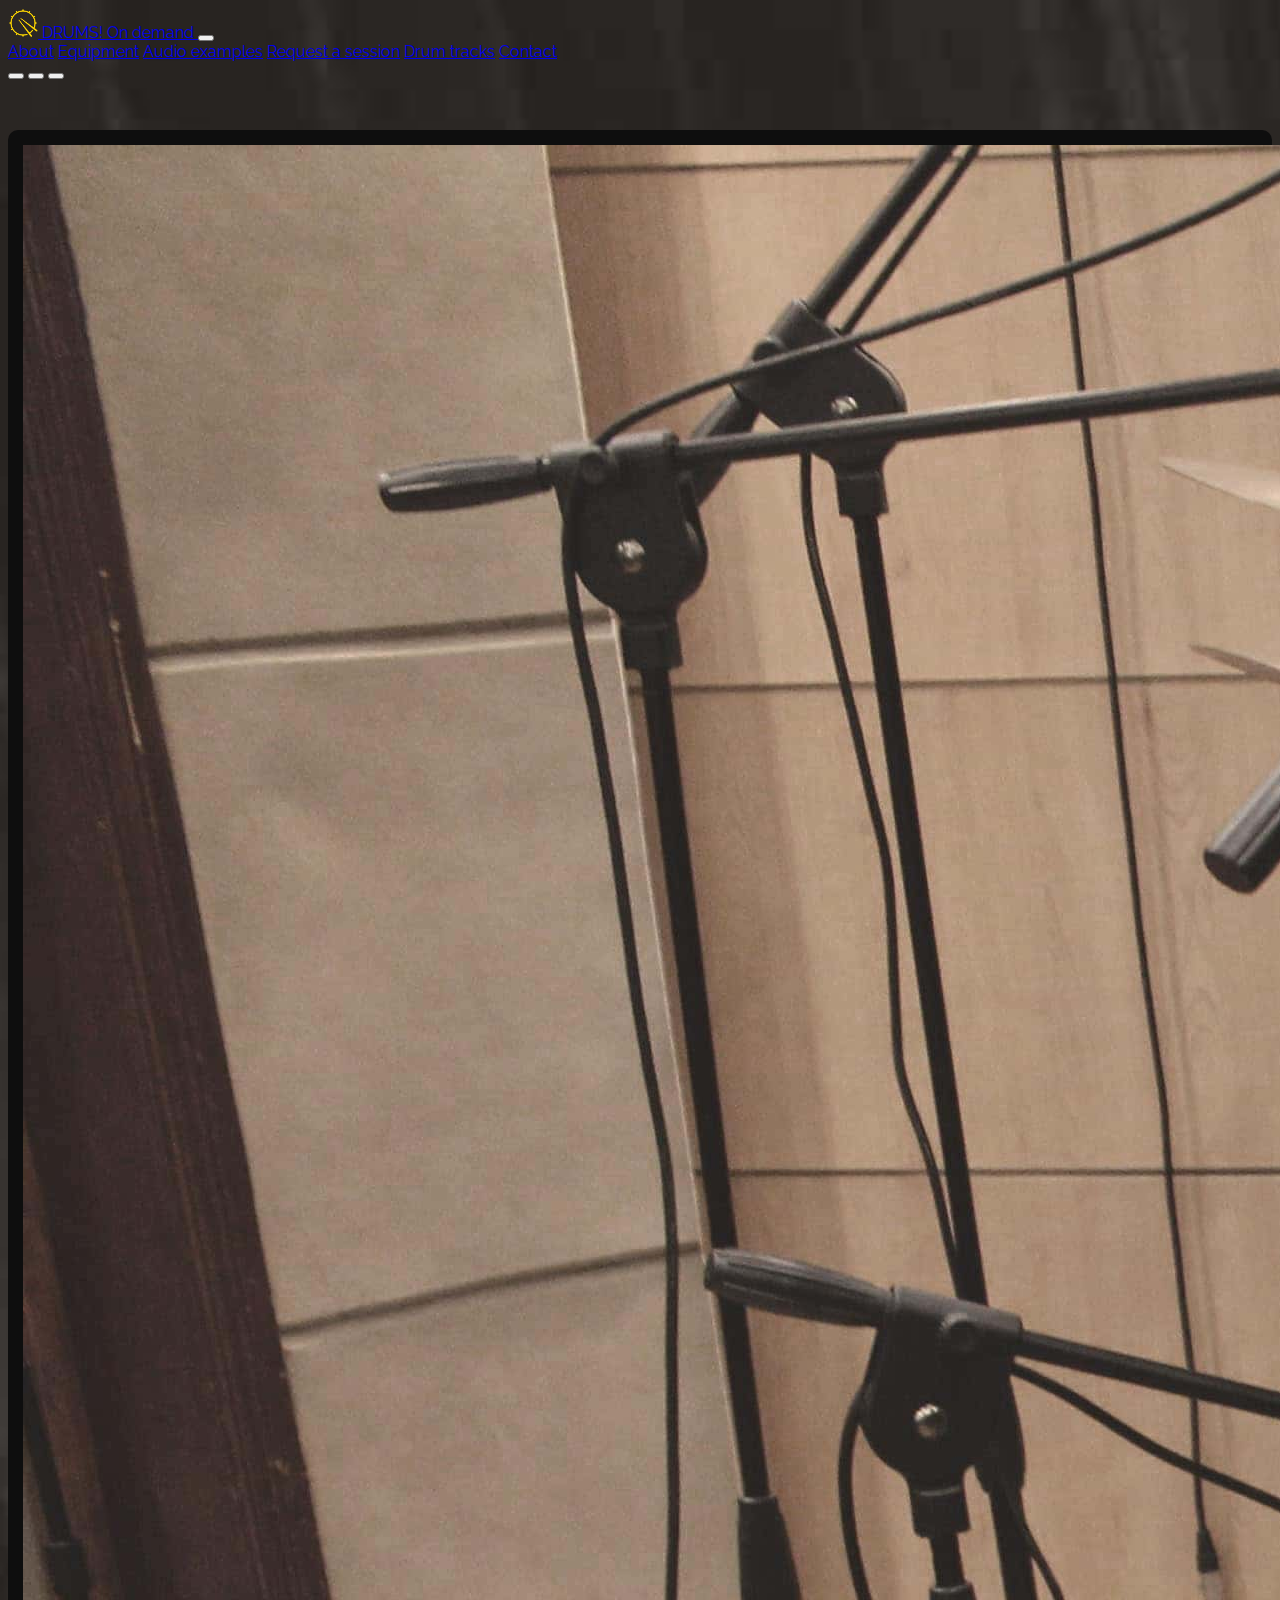
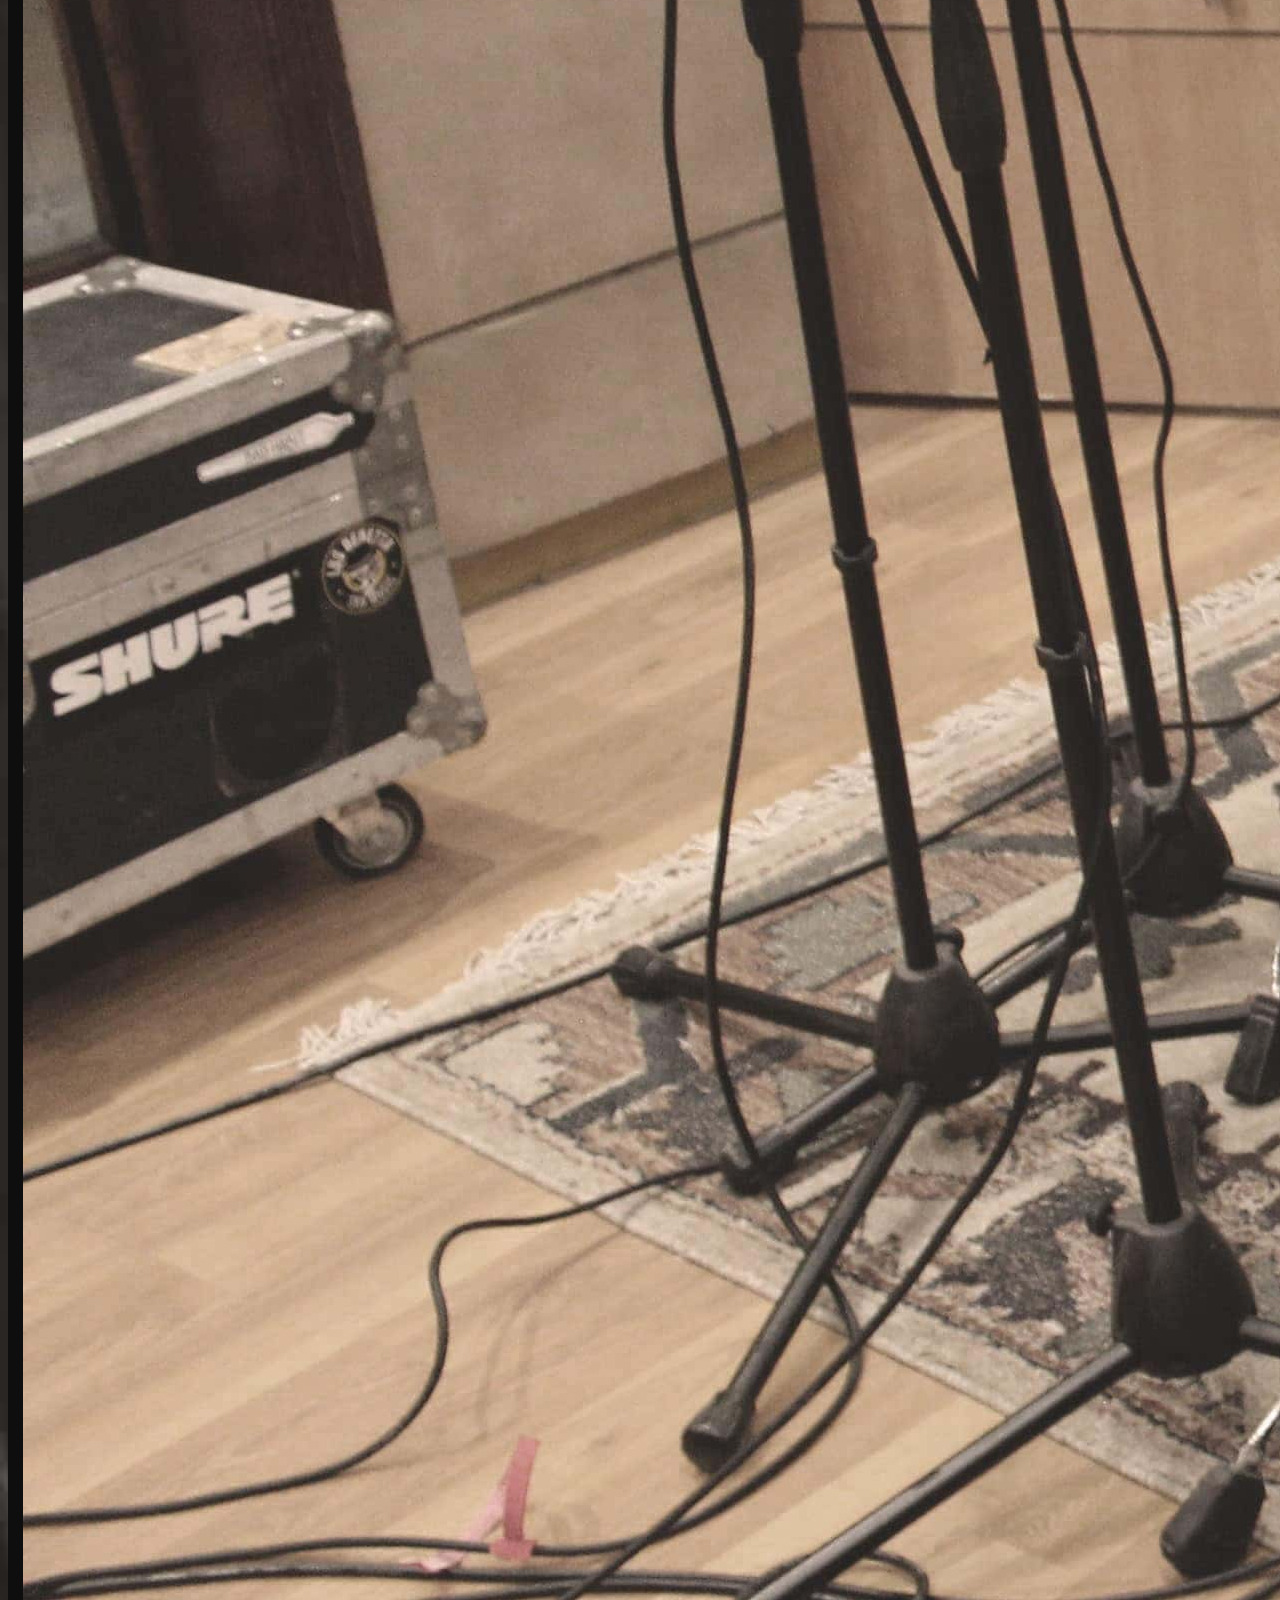
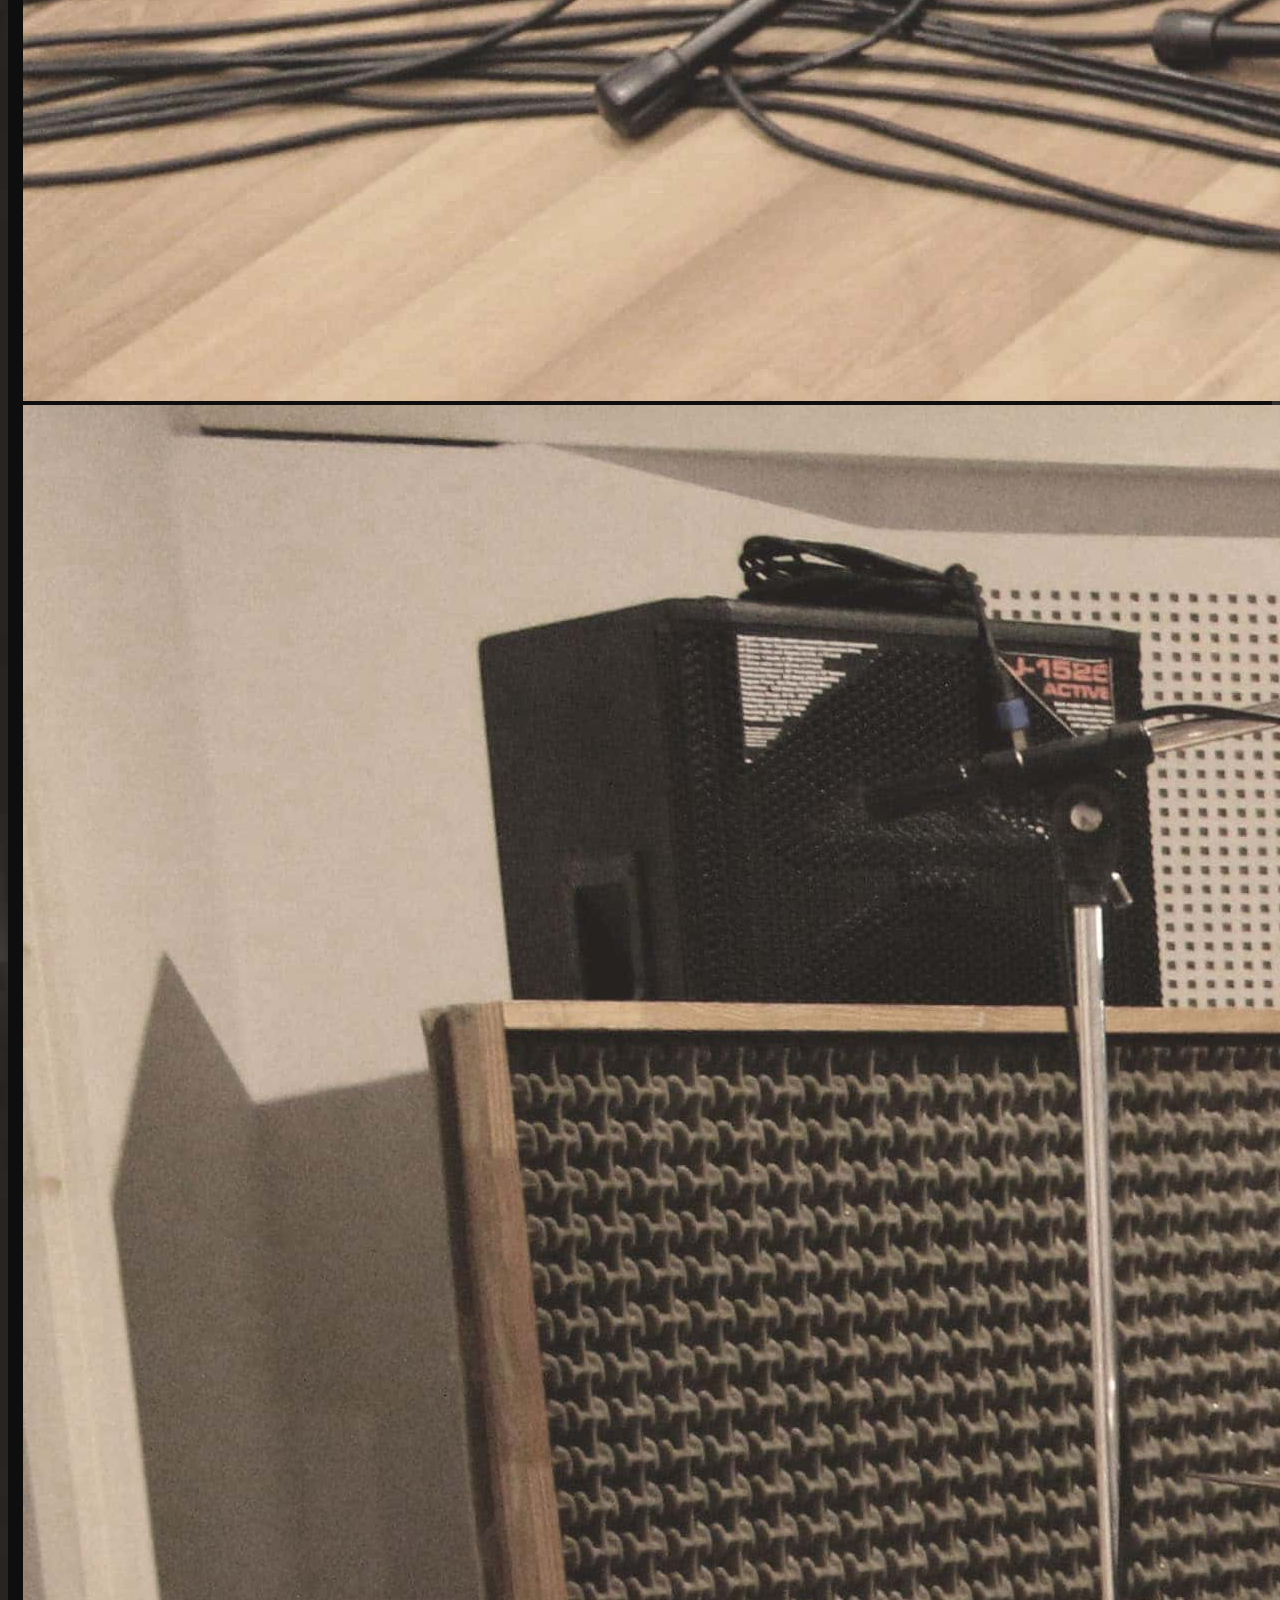
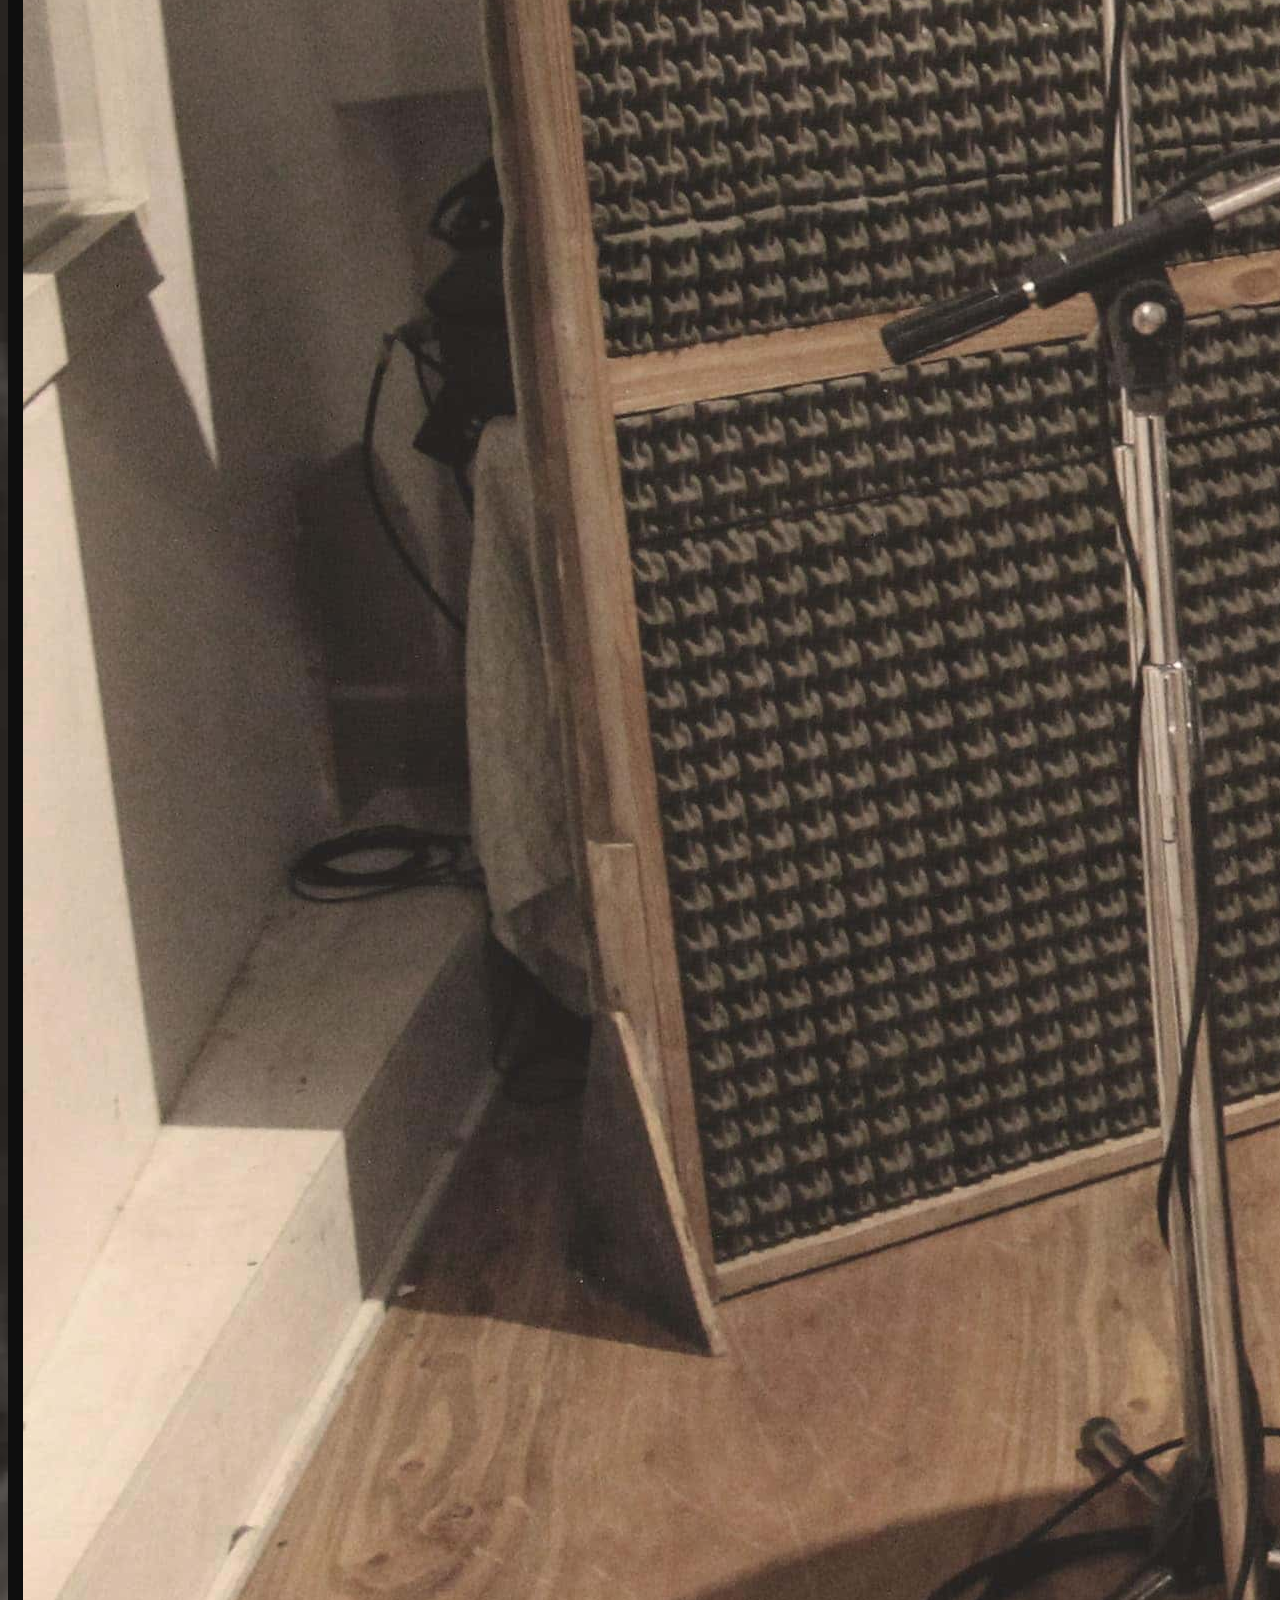
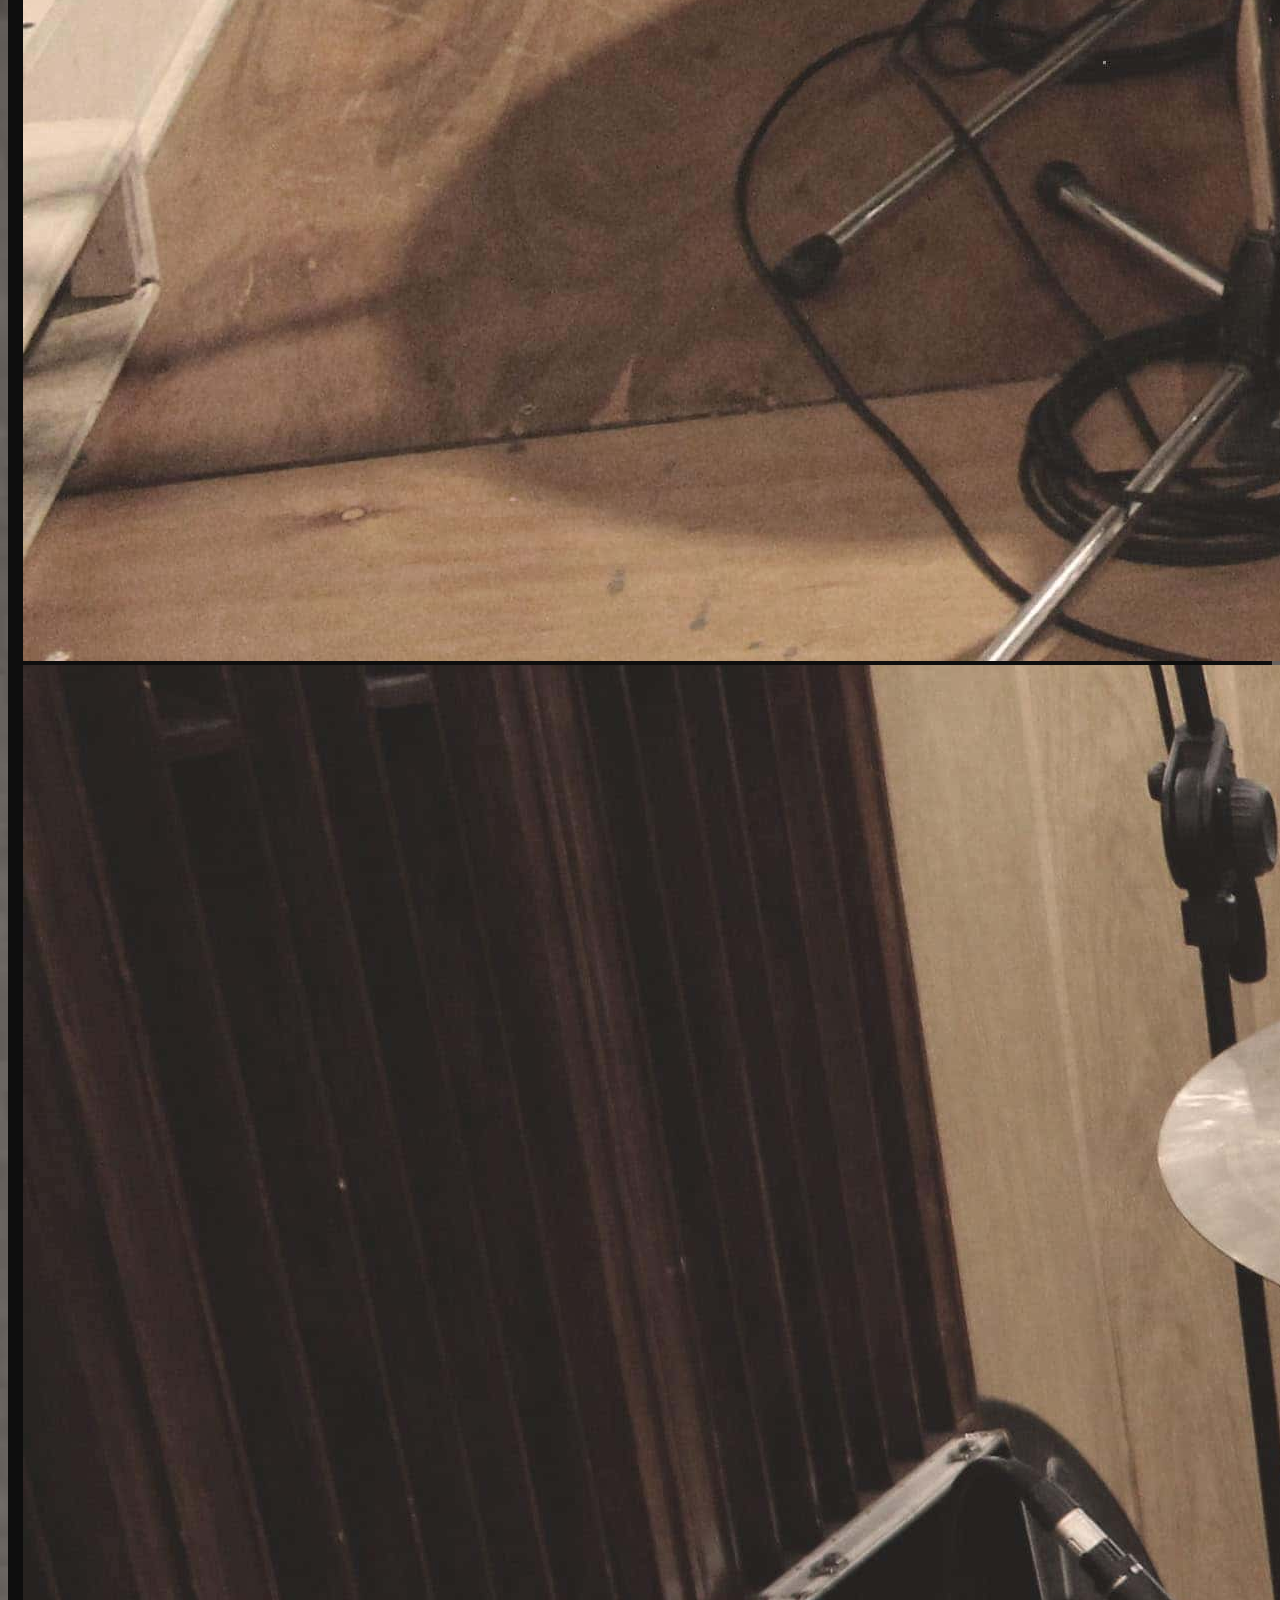
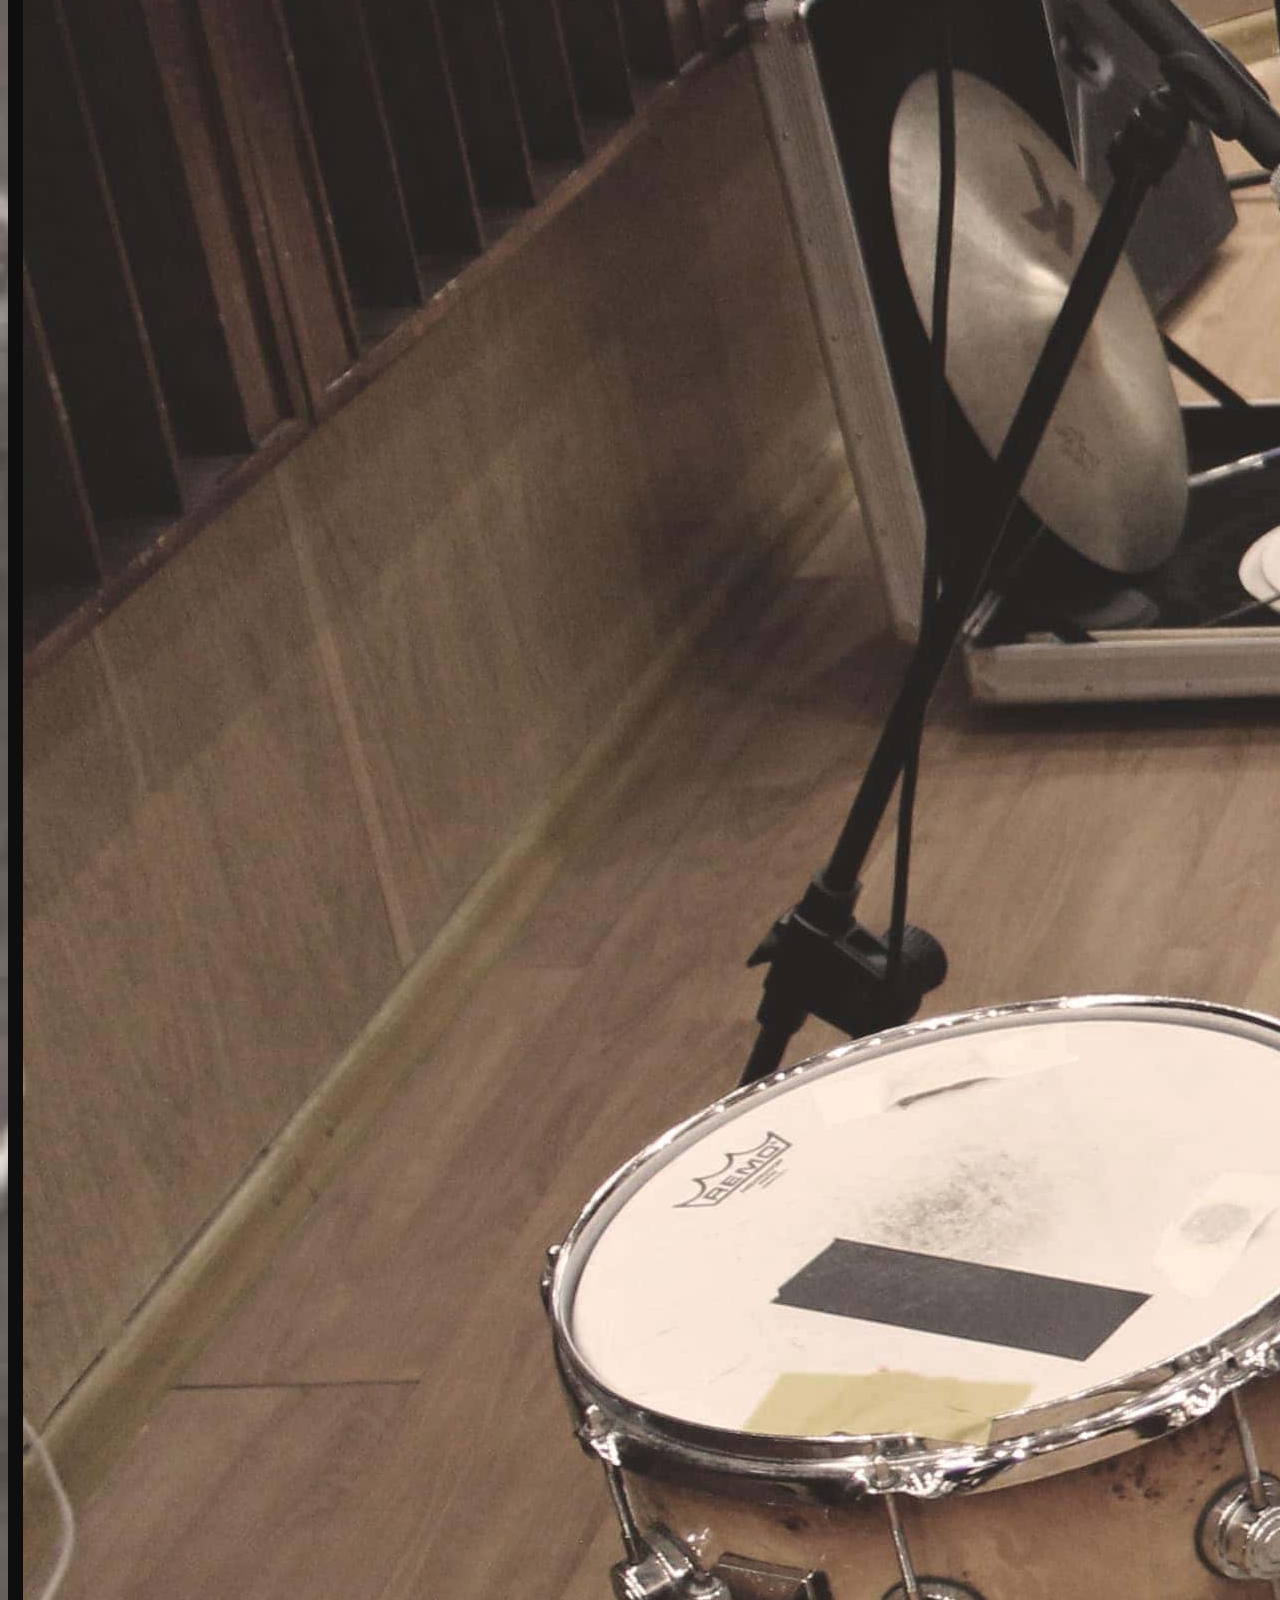
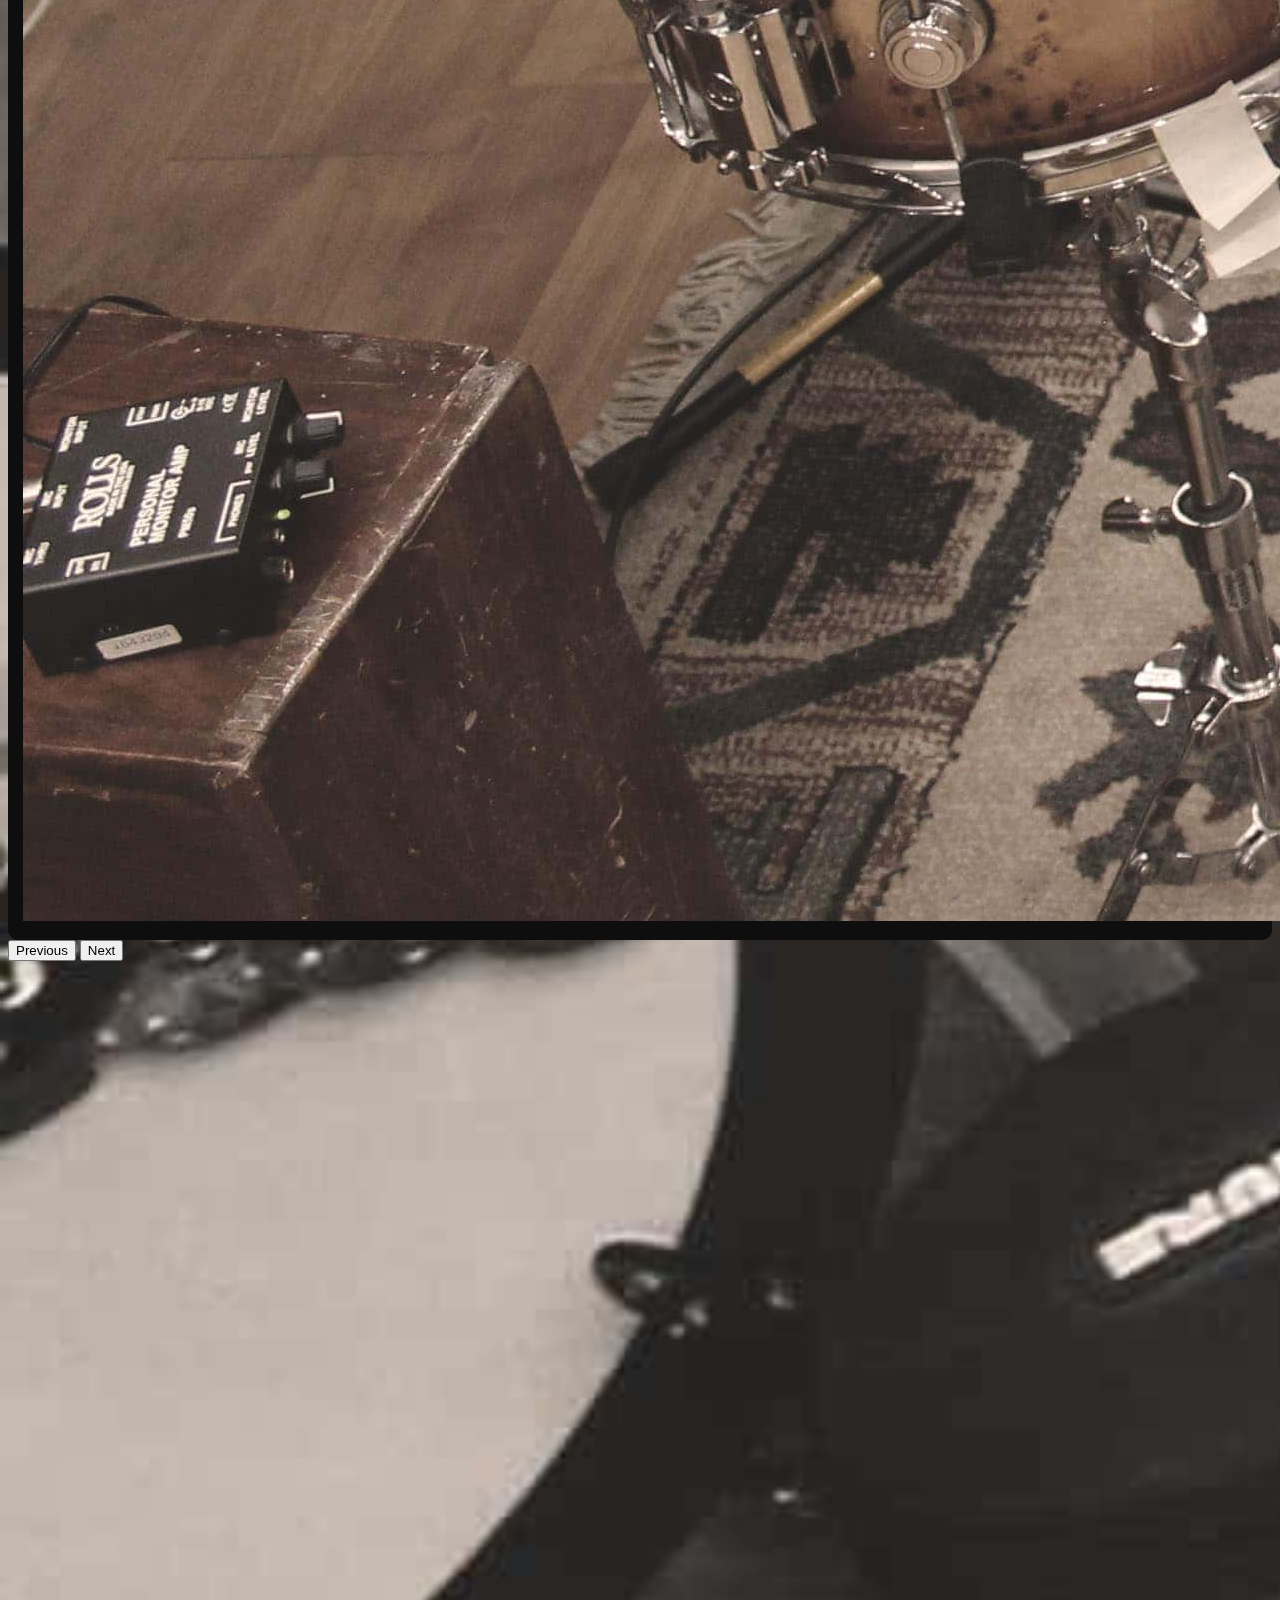
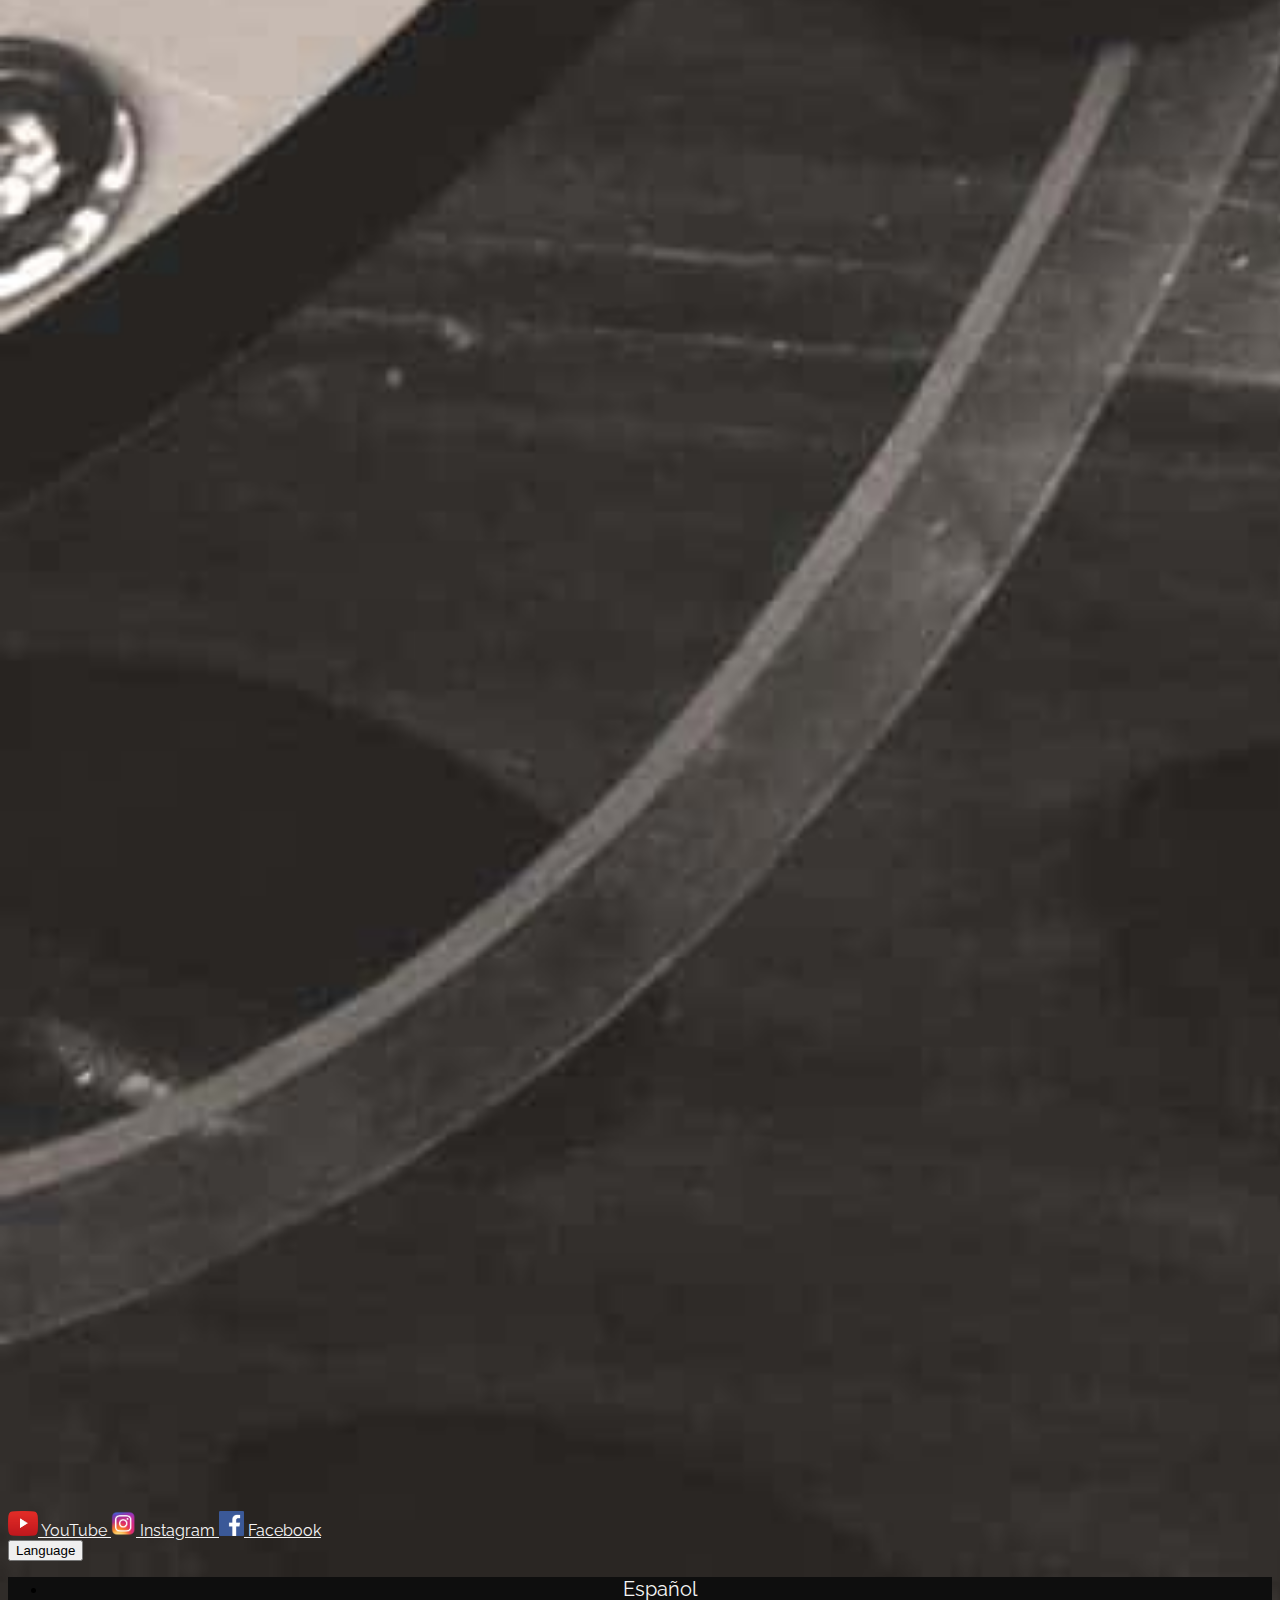
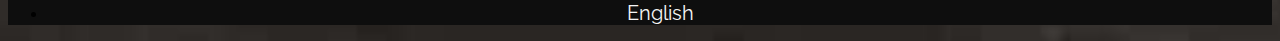
==== index.html @ ffc1c141 "commit responsive" ====
<!DOCTYPE html>
<html lang="en">
<head>
    <meta charset="UTF-8">
    <meta http-equiv="X-UA-Compatible" content="IE=edge">
    <meta name="viewport" content="width=<device-width>, initial-scale=1.0">
    <!--Link Bootstrap-->
    <link href="https://cdn.jsdelivr.net/npm/bootstrap@5.0.1/dist/css/bootstrap.min.css" rel="stylesheet" integrity="sha384-+0n0xVW2eSR5OomGNYDnhzAbDsOXxcvSN1TPprVMTNDbiYZCxYbOOl7+AMvyTG2x" crossorigin="anonymous">
    <!--Link AOS-->
    <link href="https://unpkg.com/aos@2.3.1/dist/aos.css" rel="stylesheet">
    <!--Link a archivo CSS-->
    <link rel="stylesheet" href="css/style.css">
    <!--Fuente Google-->
    <link rel="preconnect" href="https://fonts.gstatic.com">
    <link href="https://fonts.googleapis.com/css2?family=Raleway:wght@300&display=swap" rel="stylesheet">
    <!--Titulo del sitio-->
    <title>DRUMS! on demand | Hire a remote drum session - Buy isolated drum tracks</title>
    <meta name="description" content="Online drum service. Hire a remote drum session or buy pre-recorded
    isolated drum tracks by genre or audio characteristics.">
    <meta name="keywords" content="drum tracks, drum session, remote drum session, remote drummer, online drum session,
    drum tracks, isolated drum tracks, music, online music, buy drum tracks, hire a drummer, hire remote drummer">
</head>

<body>

<!--Menú principal-->

<nav class="navbar navbar-expand-lg navbar-dark bg-dark">
    <div class="container-fluid">
        <a class="navbar-brand" href="index.html">
          <img src="images/snLogo.png" alt="logo principal" width="30" height="30" class="d-inline-block align-text-top">
          DRUMS! On demand
        </a>
      <button class="navbar-toggler" type="button" data-bs-toggle="collapse" data-bs-target="#navbarNavAltMarkup" aria-controls="navbarNavAltMarkup" aria-expanded="false" aria-label="Toggle navigation">
        <span class="navbar-toggler-icon"></span>
      </button>
      <div class="collapse navbar-collapse" id="navbarNavAltMarkup">
        <div class="navbar-nav">
          <a class="nav-link" href="pages/about.html">About</a>
          <a class="nav-link" href="pages/equipment.html">Equipment</a>
          <a class="nav-link" href="pages/audio-examples.html">Audio examples</a>
          <a class="nav-link" href="pages/request-session.html">Request a session</a>
          <a class="nav-link" href="pages/drum-tracks.html">Drum tracks</a>
          <a class="nav-link" href="pages/contact.html">Contact</a>
        </div>
      </div>
    </div>
  </nav>

<!--Cuerpo - Sección principal-->

<section class="container">
<div class="row">
    <div class="col-lg-4 col-md-12 col-sm-12" data-aos="fade-right">
        <div id="carouselExampleIndicators" class="carousel slide" data-bs-ride="carousel">
            <div class="carousel-indicators">
                <button type="button" data-bs-target="#carouselExampleIndicators" data-bs-slide-to="0" class="active" aria-current="true" aria-label="Slide 1"></button>
                <button type="button" data-bs-target="#carouselExampleIndicators" data-bs-slide-to="1" aria-label="Slide 2"></button>
                <button type="button" data-bs-target="#carouselExampleIndicators" data-bs-slide-to="2" aria-label="Slide 3"></button>
            </div>
        <div class="carousel-inner col-container">
            <div class="carousel-item active">
            <img src="images/img2.JPG" class="d-block w-100" alt="ejemplo de drumset 1">
        </div>
        <div class="carousel-item">
            <img src="images/carusel2.JPG" class="d-block w-100" alt="ejemplo de drumset 2">
        </div>
        <div class="carousel-item">
            <img src="images/carusel3.JPG" class="d-block w-100" alt="ejemplo de drumset 2">
        </div>
        </div>
        <button class="carousel-control-prev" type="button" data-bs-target="#carouselExampleIndicators" data-bs-slide="prev">
            <span class="carousel-control-prev-icon" aria-hidden="true"></span>
            <span class="visually-hidden">Previous</span>
        </button>
        <button class="carousel-control-next" type="button" data-bs-target="#carouselExampleIndicators" data-bs-slide="next">
            <span class="carousel-control-next-icon" aria-hidden="true"></span>
            <span class="visually-hidden">Next</span>
        </button>
        </div>
    </div>
    
    <div class="col-lg-8 col-md-12 col-sm-12" data-aos="fade-left">
        <article class="paragraphPrinc col-container">
            <h1 class="tituloPrinc">Remote drum recording service - Pre recorded tracks store</h1>
                <p>
                In Drums! on demand you can buy and download pre recorded songs (drums only) or you
                can request a drum session for your song, single or album.
                With this method, you have to send a reference track plus a .doc archive with the full 
                song specs: tempo, style, and all the things you consider important to your proyect.
                If you have a programmed midi drums with an idea of what you want, you can send it too.
                <br>
                <a class="btn btn-outline-warning boton" href="pages/about.html" role="button">More</a>
                </p>
        </article>
    </div>  
</div>

</section>

<!--Secciones navegables con breve descripción-->
<section class="container">
    <div class="row">
        <div class="col-lg-3 col-md-6 col-sm-6" data-aos="zoom-in">
            <div class="card text-center tarjeta shadow">
                <img src="images/img-equip.jpg" class="card-img-top" alt="imagen de equipamento disponible">
                <div class="card-body">
                    <h5 class="card-title">Equipment</h5>
                    <p class="card-text">In this section, you can explore all the equipment 
                        available to your songs.</p>
                    <a href="pages/equipment.html" class="btn btn-outline-warning">More</a>
                </div>
            </div>
        </div>

        <div class="col-lg-3 col-md-6 col-sm-6" data-aos="zoom-in">
            <div class="card text-center tarjeta shadow">
                <img src="images/audio-ex.jpg" class="card-img-top" alt="imagen que grafica ejemplos de audio">
                <div class="card-body">
                    <h5 class="card-title">Audio Examples</h5>
                    <p class="card-text">Here, you can hear and see all the songs and proyects that were 
                        build with drum tracks or sessions of Drums! on demand.</p>
                    <a href="pages/audio-examples.html" class="btn btn-outline-warning">More</a>
                </div>
            </div>
        </div>

        <div class="col col-lg-3 col-md-6 col-sm-6" data-aos="zoom-in">
            <div class="card text-center tarjeta shadow">
                <img src="images/session-req.jpg" class="card-img-top" alt="imagen que grafica pedido de sesión">
                <div class="card-body">
                    <h5 class="card-title">Request a session</h5>
                    <p class="card-text">Get in touch for buy and planning a drum session.
                        3 feedbacks included in the price.
                        Recieve full raw 8 channel drums.</p>
                    <a href="pages/request-session.html" class="btn btn-outline-warning">More</a>
                </div>
            </div>
        </div>

        <div class="col-lg-3 col-md-6 col-sm-6" data-aos="zoom-in">
            <div class="card text-center tarjeta shadow">
                <img src="images/drum-tracks.jpg" class="card-img-top" alt="imagen que grafica drum tracks">
                <div class="card-body">
                    <h5 class="card-title">Drum tracks</h5>
                    <p class="card-text">Explore and buy pre recorded drum tracks that may 
                        adapt to your ideas or proyects. 
                        You can choose full raw 8 channel drums or 1 stereo drum track.</p>
                    <a href="pages/drum-tracks.html" class="btn btn-outline-warning">More</a>
                </div>
            </div>
        </div>
    </div>
</section>

<!--Footer-->

<nav class="navbar navbar bg-dark d-flex justify-content-evenly">
    <div class="container">
      <a class="navbar-brand text-footer" href="https://www.youtube.com/channel/UCBw6kVCQ93CIGuv03StIcaQ/videos">
        <img src="images/ytLogo.png" alt="logo youtube" width="30" height="25" class="d-inline-block align-text-top">
        YouTube
      </a>
      <a class="navbar-brand text-footer" href="https://www.instagram.com/rcarlachiani/">
        <img src="images/igLogo.png" alt="logo instagram" width="25" height="25" class="d-inline-block align-text-top">
        Instagram
      </a>
      <a class="navbar-brand text-footer" href="https://www.facebook.com/rcarlachiani/">
        <img src="images/fbLogo.png" alt="logo facebook" width="25" height="25" class="d-inline-block align-text-top">
        Facebook
      </a>
      <div class="btn-group dropup">
        <button type="button" class="btn btn-outline-warning dropdown-toggle" data-bs-toggle="dropdown" aria-expanded="false">
          Language
        </button>
        <ul class="dropdown-menu">
          <li class="link-hover"><a href="" class="link-footer text-light">Español</a></li>
          <li class="link-hover"><a href="" class="link-footer text-light">English</a></li>
        </ul>
      </div>
    </div>
</nav>

<!--Script Bootstrap-->
<script src="https://cdn.jsdelivr.net/npm/bootstrap@5.0.1/dist/js/bootstrap.bundle.min.js" integrity="sha384-gtEjrD/SeCtmISkJkNUaaKMoLD0//ElJ19smozuHV6z3Iehds+3Ulb9Bn9Plx0x4" crossorigin="anonymous"></script>
<!--Script AOS-->
<script src="https://unpkg.com/aos@2.3.1/dist/aos.js"></script>
<script>
    AOS.init();
  </script>
  
</body>
</html>
---- css/style.css ----
@charset "UTF-8";
/* Estilos generales para todas las secciones */
body {
  background-image: url(../images/back-img-bn.JPG);
  background-size: cover;
  background-repeat: no-repeat;
  background-attachment: scroll;
  font-family: "Raleway", sans-serif;
}

h1 {
  color: gold;
  letter-spacing: 2px;
}

h2 {
  color: gold;
  letter-spacing: 2px;
}

p {
  color: whitesmoke;
  letter-spacing: 2px;
}

/* Colores */
/* Cuerpo - Sección principal */
.col-container {
  margin-top: 50px;
}

.carousel-inner {
  padding: 15px;
  background-color: #0e0e0e;
  border-radius: 10px;
}

.carousel-inner:hover {
  transform: translateX(-10px);
  transition: 1s;
}

.paragraphPrinc {
  background-color: #0e0e0e;
  border-radius: 8px;
  padding: 2%;
  font-size: 20px;
  text-align: right;
  overflow: hidden;
}

.paragraphPrinc:hover {
  transform: translateX(10px);
  transition: 1s;
}

.boton {
  margin-top: 25px;
}

.tituloPrinc {
  font-size: 20px;
  margin-bottom: 22px;
}

/* Secciones navegables con breve descripción */
.tarjeta {
  height: 400px;
  font-size: 12px;
  overflow: auto;
  margin-top: 50px;
  margin-bottom: 50px;
  align-items: center;
  background-color: #0e0e0e;
}

.tarjeta:hover {
  transform: scale(1.1, 1.1);
  transition: 0.5s;
}

.card-img-top {
  height: 150px;
  width: 250px;
  padding: 12px;
  margin-top: 6px;
  border-radius: 15px;
}

.card-title {
  color: gold;
}

/* About this site*/
.articleAbout {
  display: flex;
  justify-content: center;
}

.paragraphAbout {
  display: flex;
  font-size: 30px;
  text-align: center;
  width: 800px;
  background: black;
  background: linear-gradient(180deg, black 0%, rgba(0, 0, 0, 0.7035189076) 41%, rgba(0, 0, 0, 0.3057598039) 100%);
  border-radius: 8px;
  padding: 25px;
  margin-top: 90px;
  margin-bottom: 90px;
}

/* Equipment */
.equipmentContainer {
  display: grid;
  grid-template-columns: 300px 300px 300px;
  grid-template-rows: 250px 250px;
  justify-content: center;
  column-gap: 100px;
  row-gap: 100px;
  margin-top: 60px;
  margin-bottom: 120px;
}

.equipmentCard {
  background: black;
  background: linear-gradient(180deg, black 0%, rgba(0, 0, 0, 0.7035189076) 41%, rgba(0, 0, 0, 0.3057598039) 100%);
  padding: 10px;
  border-radius: 8px;
  overflow: auto;
}

.equipmentTittles {
  text-align: center;
  margin-top: 10px;
}

.equipmentItems {
  list-style: none;
  color: whitesmoke;
  font-size: 20px;
  margin-top: 10px;
}

@media only screen and (max-width: 1000px) {
  .equipmentContainer {
    grid-template-columns: 300px 300px;
    align-items: auto;
    justify-content: auto;
  }
}
@media only screen and (max-width: 700px) {
  .equipmentContainer {
    grid-template-columns: 300px;
    align-items: auto;
    justify-content: auto;
  }
}
/* Audio examples */
.secTituloContainer {
  display: flex;
  justify-content: center;
}

.secTituloFlex:hover {
  transform: rotateX(360deg);
  transition: 1.5s;
}

.secTituloFlex {
  display: flex;
  background: black;
  background: linear-gradient(180deg, black 0%, rgba(0, 0, 0, 0.7035189076) 41%, rgba(0, 0, 0, 0.3057598039) 100%);
  font-size: 40px;
  padding: 10px;
  border-radius: 8px;
  margin-top: 80px;
}

.gridContainer {
  display: grid;
  grid-template-columns: 300px 300px;
  grid-column-gap: 200px;
  justify-content: space-evenly;
  margin-top: 100px;
  margin-bottom: 100px;
}

.gridItem1 {
  background: black;
  background: linear-gradient(180deg, black 0%, rgba(0, 0, 0, 0.7035189076) 41%, rgba(0, 0, 0, 0.3057598039) 100%);
  width: 500px;
  height: 480px;
  padding: 20px;
  border-radius: 8px;
  text-align: center;
  font-size: 20px;
}

.gridItem2 {
  background: black;
  background: linear-gradient(180deg, black 0%, rgba(0, 0, 0, 0.7035189076) 41%, rgba(0, 0, 0, 0.3057598039) 100%);
  width: 350px;
  height: 500px;
  padding: 20px;
  border-radius: 8px;
  text-align: center;
  font-size: 20px;
}

.yt {
  padding: 5px;
  margin-top: 10px;
}

.sp {
  padding: 5px;
  margin-top: 10px;
}

@media only screen and (max-width: 700px) {
  .gridContainer {
    grid-template-columns: 300px;
    justify-content: auto;
  }

  .gridItem1 {
    width: auto;
    height: auto;
    margin-bottom: 80px;
  }

  .yt {
    width: 250px;
  }

  .gridItem2 {
    width: auto;
    height: auto;
  }

  .sp {
    width: 250px;
  }
}
/* Request a session */
.articleRequest {
  display: flex;
  justify-content: center;
}

.itemRequest {
  background: black;
  background: linear-gradient(180deg, black 0%, rgba(0, 0, 0, 0.7035189076) 41%, rgba(0, 0, 0, 0.3057598039) 100%);
  border-radius: 8px;
  width: 600px;
  font-size: 25px;
  margin-top: 100px;
  margin-bottom: 130px;
  padding: 20px;
}

.paragraphRequest {
  margin-bottom: 50px;
}

.listRequest {
  color: whitesmoke;
  margin-left: 15px;
  margin-right: 15px;
}

/* Drum tracks */
.drumContainer {
  display: grid;
  grid-template-columns: 1000px;
  grid-template-rows: 400px 400px;
  justify-content: center;
}

.tableSectionContainer {
  background: black;
  background: linear-gradient(180deg, black 0%, rgba(0, 0, 0, 0.7035189076) 41%, rgba(0, 0, 0, 0.3057598039) 100%);
  justify-self: center;
  align-self: center;
  border-radius: 8px;
  padding: 15px;
}

/*
.tableDrum {
    color: $textos;
    border-collapse: collapse;
    border: solid 1px $textos;
}
*/
.table {
  color: whitesmoke;
}

.howToContainer {
  background: black;
  background: linear-gradient(180deg, black 0%, rgba(0, 0, 0, 0.7035189076) 41%, rgba(0, 0, 0, 0.3057598039) 100%);
  justify-self: center;
  align-self: center;
  font-size: 16px;
  color: whitesmoke;
  border-radius: 8px;
  padding: 15px;
  margin-top: 40px;
  margin-bottom: 60px;
}

@media only screen and (max-width: 700px) {
  .drumContainer {
    grid-template-columns: auto;
    grid-template-rows: auto auto;
    justify-content: center;
  }

  .tableSectionContainer {
    margin: 40px;
    font-size: 12px;
  }

  .howToContainer {
    margin: 60px;
    font-size: 15px;
  }

  .h2 {
    font-size: 12px;
  }
}
/* Formulario contacto */
.formContainer {
  display: flex;
  justify-content: center;
  margin: 80px;
}

.formItem {
  color: whitesmoke;
  background: black;
  background: linear-gradient(180deg, black 0%, rgba(0, 0, 0, 0.7035189076) 41%, rgba(0, 0, 0, 0.3057598039) 100%);
  padding: 50px;
  border-radius: 8px;
}

.formClass {
  margin: 10px;
  padding: 10px;
}

.suscribe {
  color: whitesmoke;
  margin: 10px;
}

/* Footer Bootstrap */
.text-footer {
  color: whitesmoke;
}

.text-footer:hover {
  transform: scale(1.1, 1.1);
  transition: 0.5s;
}

.dropdown-menu {
  background-color: #0e0e0e;
  text-align: center;
}

.link-footer {
  text-decoration: none;
  font-size: 20px;
  color: whitesmoke;
}

.link-hover:hover {
  transform: scale(1.1);
  transition: 0.5s;
}

/*# sourceMappingURL=style.css.map */
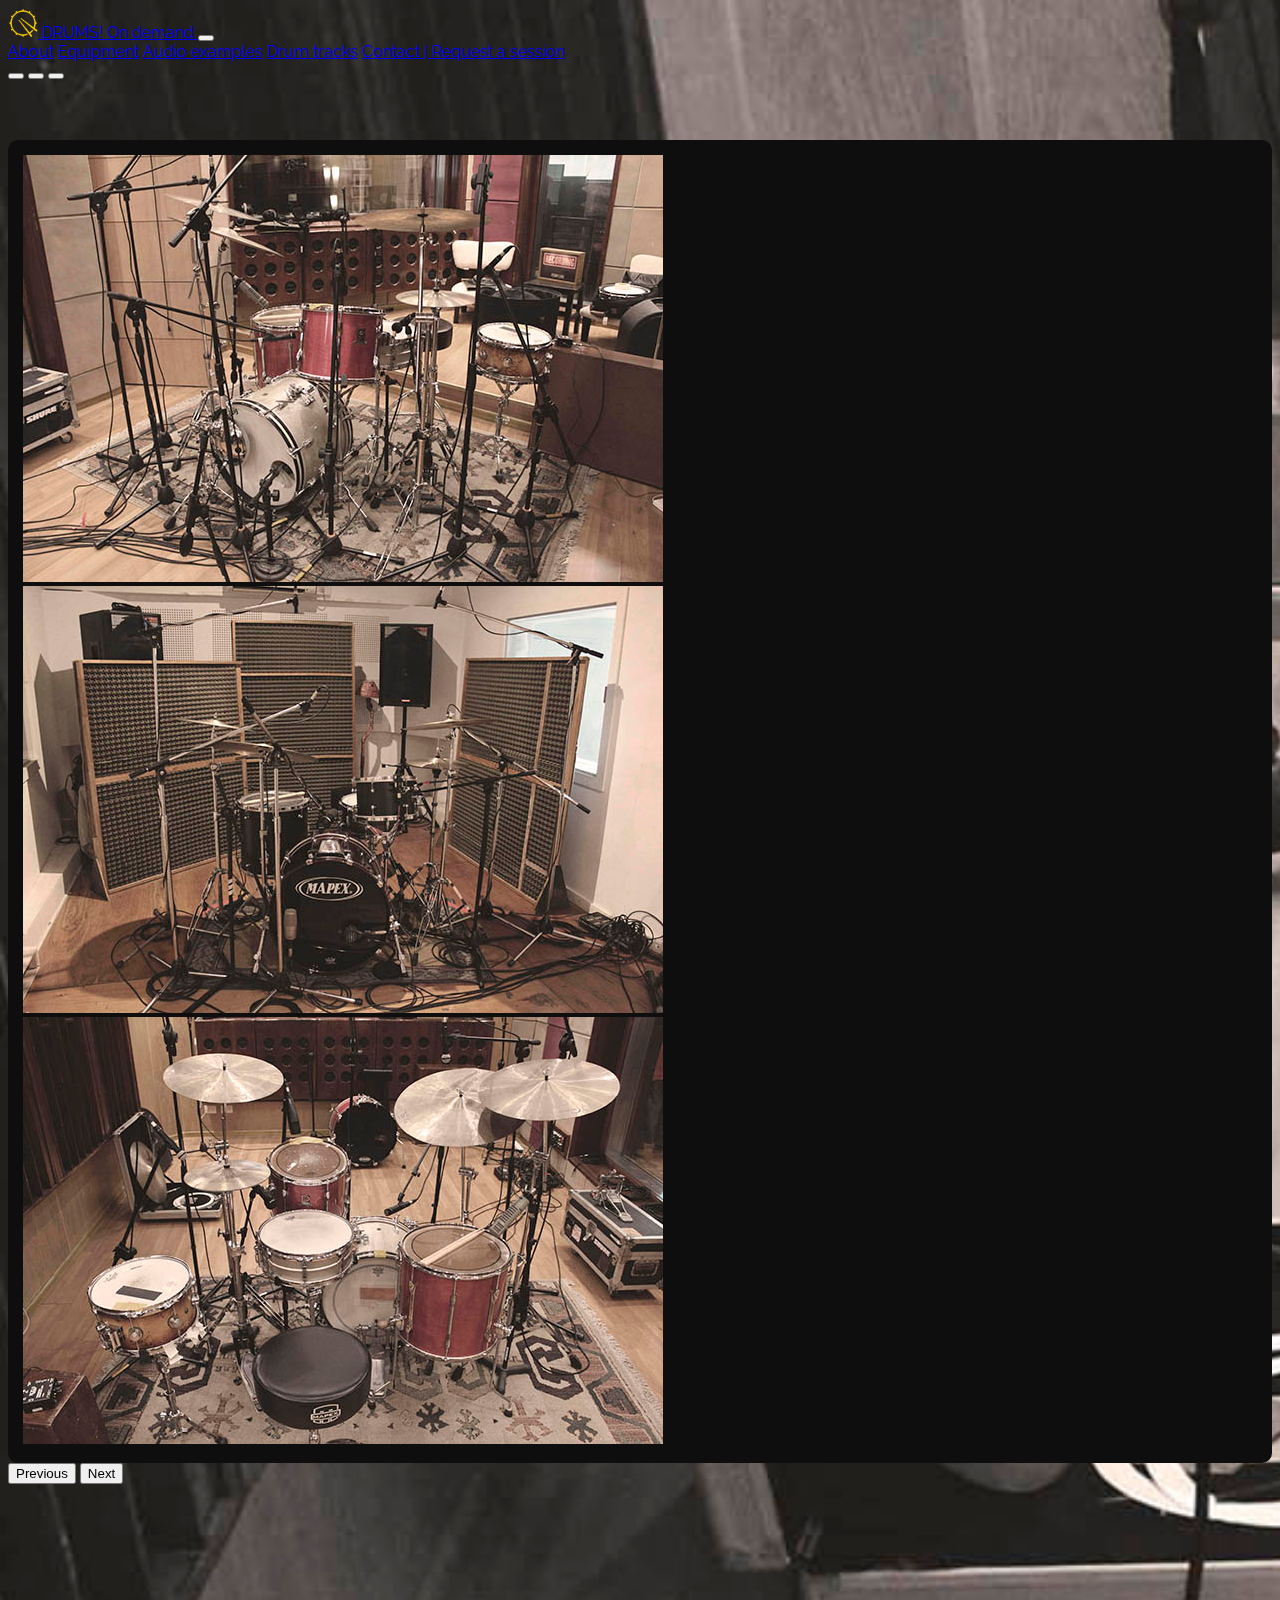
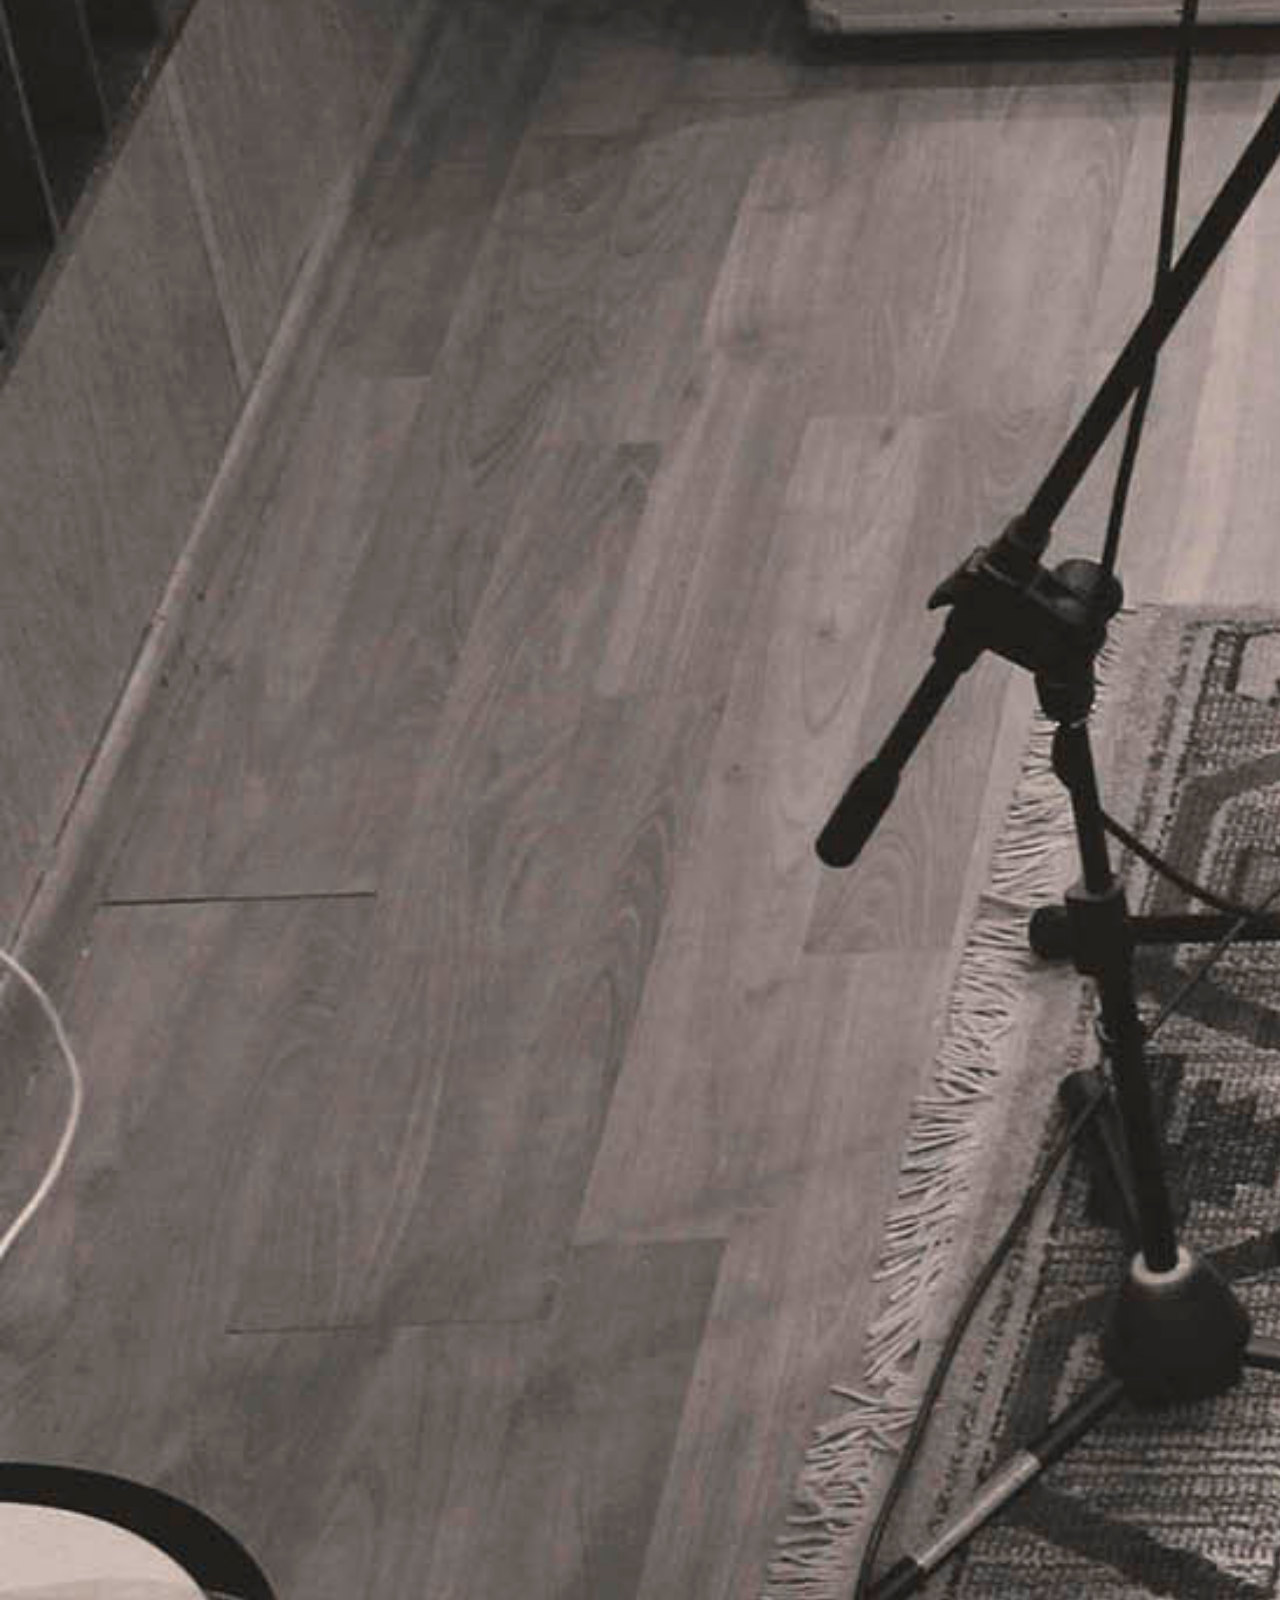
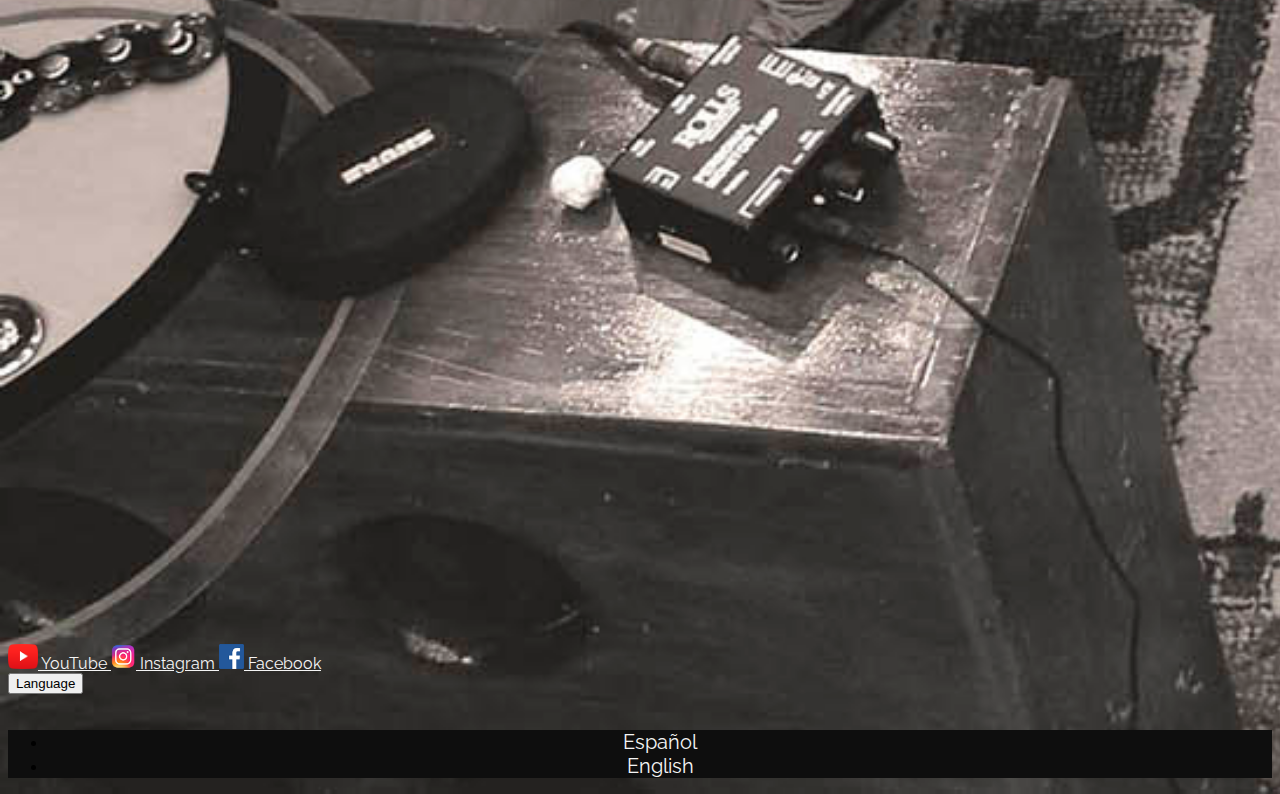
==== commit 4af4dbc4: "commit macbook" ====
--- a/index.html
+++ b/index.html
@@ -1,193 +1,184 @@
-<!DOCTYPE html>
-<html lang="en">
-<head>
-    <meta charset="UTF-8">
-    <meta http-equiv="X-UA-Compatible" content="IE=edge">
-    <meta name="viewport" content="width=<device-width>, initial-scale=1.0">
-    <!--Link Bootstrap-->
-    <link href="https://cdn.jsdelivr.net/npm/bootstrap@5.0.1/dist/css/bootstrap.min.css" rel="stylesheet" integrity="sha384-+0n0xVW2eSR5OomGNYDnhzAbDsOXxcvSN1TPprVMTNDbiYZCxYbOOl7+AMvyTG2x" crossorigin="anonymous">
-    <!--Link AOS-->
-    <link href="https://unpkg.com/aos@2.3.1/dist/aos.css" rel="stylesheet">
-    <!--Link a archivo CSS-->
-    <link rel="stylesheet" href="css/style.css">
-    <!--Fuente Google-->
-    <link rel="preconnect" href="https://fonts.gstatic.com">
-    <link href="https://fonts.googleapis.com/css2?family=Raleway:wght@300&display=swap" rel="stylesheet">
-    <!--Titulo del sitio-->
-    <title>DRUMS! on demand | Hire a remote drum session - Buy isolated drum tracks</title>
-    <meta name="description" content="Online drum service. Hire a remote drum session or buy pre-recorded
-    isolated drum tracks by genre or audio characteristics.">
-    <meta name="keywords" content="drum tracks, drum session, remote drum session, remote drummer, online drum session,
-    drum tracks, isolated drum tracks, music, online music, buy drum tracks, hire a drummer, hire remote drummer">
-</head>
-
-<body>
-
-<!--Menú principal-->
-
-<nav class="navbar navbar-expand-lg navbar-dark bg-dark">
-    <div class="container-fluid">
-        <a class="navbar-brand" href="index.html">
-          <img src="images/snLogo.png" alt="logo principal" width="30" height="30" class="d-inline-block align-text-top">
-          DRUMS! On demand
-        </a>
-      <button class="navbar-toggler" type="button" data-bs-toggle="collapse" data-bs-target="#navbarNavAltMarkup" aria-controls="navbarNavAltMarkup" aria-expanded="false" aria-label="Toggle navigation">
-        <span class="navbar-toggler-icon"></span>
-      </button>
-      <div class="collapse navbar-collapse" id="navbarNavAltMarkup">
-        <div class="navbar-nav">
-          <a class="nav-link" href="pages/about.html">About</a>
-          <a class="nav-link" href="pages/equipment.html">Equipment</a>
-          <a class="nav-link" href="pages/audio-examples.html">Audio examples</a>
-          <a class="nav-link" href="pages/request-session.html">Request a session</a>
-          <a class="nav-link" href="pages/drum-tracks.html">Drum tracks</a>
-          <a class="nav-link" href="pages/contact.html">Contact</a>
-        </div>
-      </div>
-    </div>
-  </nav>
-
-<!--Cuerpo - Sección principal-->
-
-<section class="container">
-<div class="row">
-    <div class="col-lg-4 col-md-12 col-sm-12" data-aos="fade-right">
-        <div id="carouselExampleIndicators" class="carousel slide" data-bs-ride="carousel">
-            <div class="carousel-indicators">
-                <button type="button" data-bs-target="#carouselExampleIndicators" data-bs-slide-to="0" class="active" aria-current="true" aria-label="Slide 1"></button>
-                <button type="button" data-bs-target="#carouselExampleIndicators" data-bs-slide-to="1" aria-label="Slide 2"></button>
-                <button type="button" data-bs-target="#carouselExampleIndicators" data-bs-slide-to="2" aria-label="Slide 3"></button>
-            </div>
-        <div class="carousel-inner col-container">
-            <div class="carousel-item active">
-            <img src="images/img2.JPG" class="d-block w-100" alt="ejemplo de drumset 1">
-        </div>
-        <div class="carousel-item">
-            <img src="images/carusel2.JPG" class="d-block w-100" alt="ejemplo de drumset 2">
-        </div>
-        <div class="carousel-item">
-            <img src="images/carusel3.JPG" class="d-block w-100" alt="ejemplo de drumset 2">
-        </div>
-        </div>
-        <button class="carousel-control-prev" type="button" data-bs-target="#carouselExampleIndicators" data-bs-slide="prev">
-            <span class="carousel-control-prev-icon" aria-hidden="true"></span>
-            <span class="visually-hidden">Previous</span>
-        </button>
-        <button class="carousel-control-next" type="button" data-bs-target="#carouselExampleIndicators" data-bs-slide="next">
-            <span class="carousel-control-next-icon" aria-hidden="true"></span>
-            <span class="visually-hidden">Next</span>
-        </button>
-        </div>
-    </div>
-    
-    <div class="col-lg-8 col-md-12 col-sm-12" data-aos="fade-left">
-        <article class="paragraphPrinc col-container">
-            <h1 class="tituloPrinc">Remote drum recording service - Pre recorded tracks store</h1>
-                <p>
-                In Drums! on demand you can buy and download pre recorded songs (drums only) or you
-                can request a drum session for your song, single or album.
-                With this method, you have to send a reference track plus a .doc archive with the full 
-                song specs: tempo, style, and all the things you consider important to your proyect.
-                If you have a programmed midi drums with an idea of what you want, you can send it too.
-                <br>
-                <a class="btn btn-outline-warning boton" href="pages/about.html" role="button">More</a>
-                </p>
-        </article>
-    </div>  
-</div>
-
-</section>
-
-<!--Secciones navegables con breve descripción-->
-<section class="container">
-    <div class="row">
-        <div class="col-lg-3 col-md-6 col-sm-6" data-aos="zoom-in">
-            <div class="card text-center tarjeta shadow">
-                <img src="images/img-equip.jpg" class="card-img-top" alt="imagen de equipamento disponible">
-                <div class="card-body">
-                    <h5 class="card-title">Equipment</h5>
-                    <p class="card-text">In this section, you can explore all the equipment 
-                        available to your songs.</p>
-                    <a href="pages/equipment.html" class="btn btn-outline-warning">More</a>
-                </div>
-            </div>
-        </div>
-
-        <div class="col-lg-3 col-md-6 col-sm-6" data-aos="zoom-in">
-            <div class="card text-center tarjeta shadow">
-                <img src="images/audio-ex.jpg" class="card-img-top" alt="imagen que grafica ejemplos de audio">
-                <div class="card-body">
-                    <h5 class="card-title">Audio Examples</h5>
-                    <p class="card-text">Here, you can hear and see all the songs and proyects that were 
-                        build with drum tracks or sessions of Drums! on demand.</p>
-                    <a href="pages/audio-examples.html" class="btn btn-outline-warning">More</a>
-                </div>
-            </div>
-        </div>
-
-        <div class="col col-lg-3 col-md-6 col-sm-6" data-aos="zoom-in">
-            <div class="card text-center tarjeta shadow">
-                <img src="images/session-req.jpg" class="card-img-top" alt="imagen que grafica pedido de sesión">
-                <div class="card-body">
-                    <h5 class="card-title">Request a session</h5>
-                    <p class="card-text">Get in touch for buy and planning a drum session.
-                        3 feedbacks included in the price.
-                        Recieve full raw 8 channel drums.</p>
-                    <a href="pages/request-session.html" class="btn btn-outline-warning">More</a>
-                </div>
-            </div>
-        </div>
-
-        <div class="col-lg-3 col-md-6 col-sm-6" data-aos="zoom-in">
-            <div class="card text-center tarjeta shadow">
-                <img src="images/drum-tracks.jpg" class="card-img-top" alt="imagen que grafica drum tracks">
-                <div class="card-body">
-                    <h5 class="card-title">Drum tracks</h5>
-                    <p class="card-text">Explore and buy pre recorded drum tracks that may 
-                        adapt to your ideas or proyects. 
-                        You can choose full raw 8 channel drums or 1 stereo drum track.</p>
-                    <a href="pages/drum-tracks.html" class="btn btn-outline-warning">More</a>
-                </div>
-            </div>
-        </div>
-    </div>
-</section>
-
-<!--Footer-->
-
-<nav class="navbar navbar bg-dark d-flex justify-content-evenly">
-    <div class="container">
-      <a class="navbar-brand text-footer" href="https://www.youtube.com/channel/UCBw6kVCQ93CIGuv03StIcaQ/videos">
-        <img src="images/ytLogo.png" alt="logo youtube" width="30" height="25" class="d-inline-block align-text-top">
-        YouTube
-      </a>
-      <a class="navbar-brand text-footer" href="https://www.instagram.com/rcarlachiani/">
-        <img src="images/igLogo.png" alt="logo instagram" width="25" height="25" class="d-inline-block align-text-top">
-        Instagram
-      </a>
-      <a class="navbar-brand text-footer" href="https://www.facebook.com/rcarlachiani/">
-        <img src="images/fbLogo.png" alt="logo facebook" width="25" height="25" class="d-inline-block align-text-top">
-        Facebook
-      </a>
-      <div class="btn-group dropup">
-        <button type="button" class="btn btn-outline-warning dropdown-toggle" data-bs-toggle="dropdown" aria-expanded="false">
-          Language
-        </button>
-        <ul class="dropdown-menu">
-          <li class="link-hover"><a href="" class="link-footer text-light">Español</a></li>
-          <li class="link-hover"><a href="" class="link-footer text-light">English</a></li>
-        </ul>
-      </div>
-    </div>
-</nav>
-
-<!--Script Bootstrap-->
-<script src="https://cdn.jsdelivr.net/npm/bootstrap@5.0.1/dist/js/bootstrap.bundle.min.js" integrity="sha384-gtEjrD/SeCtmISkJkNUaaKMoLD0//ElJ19smozuHV6z3Iehds+3Ulb9Bn9Plx0x4" crossorigin="anonymous"></script>
-<!--Script AOS-->
-<script src="https://unpkg.com/aos@2.3.1/dist/aos.js"></script>
-<script>
-    AOS.init();
-  </script>
-  
-</body>
+<!DOCTYPE html>
+<html lang="en">
+<head>
+    <meta charset="UTF-8">
+    <meta http-equiv="X-UA-Compatible" content="IE=edge">
+    <meta name="viewport" content="width=<device-width>, initial-scale=1.0">
+    <!--Link Bootstrap-->
+    <link href="https://cdn.jsdelivr.net/npm/bootstrap@5.0.1/dist/css/bootstrap.min.css" rel="stylesheet" integrity="sha384-+0n0xVW2eSR5OomGNYDnhzAbDsOXxcvSN1TPprVMTNDbiYZCxYbOOl7+AMvyTG2x" crossorigin="anonymous">
+    <!--Link AOS-->
+    <link href="https://unpkg.com/aos@2.3.1/dist/aos.css" rel="stylesheet">
+    <!--Link a archivo CSS-->
+    <link rel="stylesheet" href="css/style.css">
+    <!--Fuente Google-->
+    <link rel="preconnect" href="https://fonts.gstatic.com">
+    <link href="https://fonts.googleapis.com/css2?family=Raleway:wght@300&display=swap" rel="stylesheet">
+    <!--Titulo del sitio-->
+    <title>DRUMS! on demand | Remote drum session - Pre recorded drum tracks</title>
+    <meta name="description" content="Online drum service. Hire a remote drum session or buy pre-recorded
+    isolated drum tracks by genre or audio characteristics.">
+    <meta name="keywords" content="drum tracks, drum session, remote drum session, remote drummer, online drum session,
+    drum tracks, isolated drum tracks, music, online music, buy drum tracks, hire a drummer, hire remote drummer">
+</head>
+
+<body>
+
+<!--Principal menu-->
+<nav class="navbar navbar-expand-lg navbar-dark bg-dark">
+    <div class="container-fluid">
+        <a class="navbar-brand" href="index.html">
+          <img src="images/snLogo.png" alt="logo principal" width="30" height="30" class="d-inline-block align-text-top">
+          DRUMS! On demand
+        </a>
+    <button class="navbar-toggler" type="button" data-bs-toggle="collapse" data-bs-target="#navbarNavAltMarkup" aria-controls="navbarNavAltMarkup" aria-expanded="false" aria-label="Toggle navigation">
+        <span class="navbar-toggler-icon"></span>
+    </button>
+    <div class="collapse navbar-collapse" id="navbarNavAltMarkup">
+        <div class="navbar-nav">
+          <a class="nav-link" href="pages/about.html">About</a>
+          <a class="nav-link" href="pages/equipment.html">Equipment</a>
+          <a class="nav-link" href="pages/audio-examples.html">Audio examples</a>
+          <a class="nav-link" href="pages/drum-tracks.html">Drum tracks</a>
+          <a class="nav-link" href="pages/request-session.html">Contact | Request a session</a>
+        </div>
+    </div>
+</nav>
+
+<!--Principal section-->
+<section class="container">
+    <div class="row">
+        <div class="col-lg-4 col-md-12 col-sm-12" data-aos="fade-right">
+            <div id="carouselExampleIndicators" class="carousel slide" data-bs-ride="carousel">
+                <div class="carousel-indicators">
+                    <button type="button" data-bs-target="#carouselExampleIndicators" data-bs-slide-to="0" class="active" aria-current="true" aria-label="Slide 1"></button>
+                    <button type="button" data-bs-target="#carouselExampleIndicators" data-bs-slide-to="1" aria-label="Slide 2"></button>
+                    <button type="button" data-bs-target="#carouselExampleIndicators" data-bs-slide-to="2" aria-label="Slide 3"></button>
+                </div>
+            <div class="carousel-inner col-container">
+                <div class="carousel-item active">
+                <img src="images/img2.JPG" class="d-block w-100" alt="ejemplo de drumset 1">
+            </div>
+            <div class="carousel-item">
+                <img src="images/carusel2.JPG" class="d-block w-100" alt="ejemplo de drumset 2">
+            </div>
+            <div class="carousel-item">
+                <img src="images/carusel3.JPG" class="d-block w-100" alt="ejemplo de drumset 2">
+            </div>
+            </div>
+                <button class="carousel-control-prev" type="button" data-bs-target="#carouselExampleIndicators" data-bs-slide="prev">
+                    <span class="carousel-control-prev-icon" aria-hidden="true"></span>
+                    <span class="visually-hidden">Previous</span>
+                </button>
+                <button class="carousel-control-next" type="button" data-bs-target="#carouselExampleIndicators" data-bs-slide="next">
+                    <span class="carousel-control-next-icon" aria-hidden="true"></span>
+                    <span class="visually-hidden">Next</span>
+                </button>
+            </div>
+        </div>           
+            <div class="col-lg-8 col-md-12 col-sm-12" data-aos="fade-left">
+                <article class="paragraphPrinc col-container">
+                    <h1 class="tituloPrinc">Remote drum recording service - Pre recorded tracks store</h1>
+                    <p>In Drums! on demand you can buy and download pre recorded songs (drums only) or you
+                        can request a drum session for your song, single or album.
+                        With this method, you have to send a reference track plus a .doc archive with the full 
+                        song specs: tempo, style, and all the things you consider important to your proyect.
+                        If you have a programmed midi drums with an idea of what you want, you can send it too.
+                    </p>
+                    <a class="btn btn-outline-warning boton" href="pages/about.html" role="button">More</a>
+                </article>
+            </div>
+    </div>
+</section>
+
+<!--Nav section-->
+<section class="container">
+    <div class="row">
+        <div class="col-lg-3 col-md-6 col-sm-6" data-aos="zoom-in">
+            <div class="card text-center tarjeta shadow">
+                <img src="images/img-equip.jpg" class="card-img-top" alt="imagen de equipamento disponible">
+                <div class="card-body">
+                    <h5 class="card-title">Equipment</h5>
+                    <p class="card-text">In this section, you can explore all the equipment 
+                        available to your songs.</p>
+                    <a href="pages/equipment.html" class="btn btn-outline-warning">More</a>
+                </div>
+            </div>
+        </div>
+
+        <div class="col-lg-3 col-md-6 col-sm-6" data-aos="zoom-in">
+            <div class="card text-center tarjeta shadow">
+                <img src="images/audio-ex.jpg" class="card-img-top" alt="imagen que grafica ejemplos de audio">
+                <div class="card-body">
+                    <h5 class="card-title">Audio Examples</h5>
+                    <p class="card-text">Here, you can hear and see all the songs and proyects that were 
+                        build with drum tracks or sessions of Drums! on demand.</p>
+                    <a href="pages/audio-examples.html" class="btn btn-outline-warning">More</a>
+                </div>
+            </div>
+        </div>
+
+        <div class="col col-lg-3 col-md-6 col-sm-6" data-aos="zoom-in">
+            <div class="card text-center tarjeta shadow">
+                <img src="images/session-req.jpg" class="card-img-top" alt="imagen que grafica pedido de sesión">
+                <div class="card-body">
+                    <h5 class="card-title">Request a session</h5>
+                    <p class="card-text">Get in touch for buy and planning a drum session.
+                        3 feedbacks included in the price.
+                        Recieve full raw 8 channel drums.</p>
+                    <a href="pages/request-session.html" class="btn btn-outline-warning">More</a>
+                </div>
+            </div>
+        </div>
+
+        <div class="col-lg-3 col-md-6 col-sm-6" data-aos="zoom-in">
+            <div class="card text-center tarjeta shadow">
+                <img src="images/drum-tracks.jpg" class="card-img-top" alt="imagen que grafica drum tracks">
+                <div class="card-body">
+                    <h5 class="card-title">Drum tracks</h5>
+                    <p class="card-text">Explore and buy pre recorded drum tracks that may 
+                        adapt to your ideas or proyects. 
+                        You can choose full raw 8 channel drums or 1 stereo drum track.</p>
+                    <a href="pages/drum-tracks.html" class="btn btn-outline-warning">More</a>
+                </div>
+            </div>
+        </div>
+    </div>
+</section>
+
+<!--Footer-->
+<nav class="navbar navbar bg-dark d-flex justify-content-evenly">
+    <div class="container">
+      <a class="navbar-brand text-footer" href="https://www.youtube.com/channel/UCBw6kVCQ93CIGuv03StIcaQ/videos">
+        <img src="images/ytLogo.png" alt="logo youtube" width="30" height="25" class="d-inline-block align-text-top">
+        YouTube
+      </a>
+      <a class="navbar-brand text-footer" href="https://www.instagram.com/rcarlachiani/">
+        <img src="images/igLogo.png" alt="logo instagram" width="25" height="25" class="d-inline-block align-text-top">
+        Instagram
+      </a>
+      <a class="navbar-brand text-footer" href="https://www.facebook.com/rcarlachiani/">
+        <img src="images/fbLogo.png" alt="logo facebook" width="25" height="25" class="d-inline-block align-text-top">
+        Facebook
+      </a>
+      <div class="btn-group dropup">
+        <button type="button" class="btn btn-outline-warning dropdown-toggle" data-bs-toggle="dropdown" aria-expanded="false">
+          Language
+        </button>
+        <ul class="dropdown-menu">
+          <li class="link-hover"><a href="" class="link-footer text-light">Español</a></li>
+          <li class="link-hover"><a href="" class="link-footer text-light">English</a></li>
+        </ul>
+      </div>
+    </div>
+</nav>
+
+<!--Script Bootstrap-->
+<script src="https://cdn.jsdelivr.net/npm/bootstrap@5.0.1/dist/js/bootstrap.bundle.min.js" integrity="sha384-gtEjrD/SeCtmISkJkNUaaKMoLD0//ElJ19smozuHV6z3Iehds+3Ulb9Bn9Plx0x4" crossorigin="anonymous"></script>
+<!--Script AOS-->
+<script src="https://unpkg.com/aos@2.3.1/dist/aos.js"></script>
+<script>
+    AOS.init();
+</script>
+  
+</body>
 </html>--- a/css/style.css
+++ b/css/style.css
@@ -23,10 +23,54 @@
   letter-spacing: 2px;
 }
 
+.tituloContainer {
+  display: flex;
+  flex-direction: row-reverse;
+  justify-content: right;
+  align-items: center;
+  height: 80px;
+  background: white;
+  background: linear-gradient(90deg, rgba(255, 255, 255, 0) 20%, black 78%);
+  margin-top: 70px;
+  margin-left: 800px;
+  padding-right: 30px;
+  transform: skewX(50%);
+}
+
+.tituloItem {
+  font-size: 40px;
+}
+
+.tituloItem:hover {
+  transform: rotateX(360deg);
+  transition: 1.9s;
+}
+
+@media only screen and (max-width: 1200px) {
+  .body {
+    background-size: contain;
+  }
+
+  .tituloContainer {
+    background: #0e0e0e;
+    flex-direction: row;
+    justify-content: center;
+    align-items: center;
+    height: min-content;
+    margin-top: 50px;
+    margin-left: 0px;
+    padding-right: 0px;
+    padding-top: 8px;
+  }
+
+  .tituloItem {
+    font-size: 20px;
+  }
+}
 /* Colores */
 /* Cuerpo - Sección principal */
 .col-container {
-  margin-top: 50px;
+  margin-top: 60px;
 }
 
 .carousel-inner {
@@ -35,11 +79,6 @@
   border-radius: 10px;
 }
 
-.carousel-inner:hover {
-  transform: translateX(-10px);
-  transition: 1s;
-}
-
 .paragraphPrinc {
   background-color: #0e0e0e;
   border-radius: 8px;
@@ -47,11 +86,6 @@
   font-size: 20px;
   text-align: right;
   overflow: hidden;
-}
-
-.paragraphPrinc:hover {
-  transform: translateX(10px);
-  transition: 1s;
 }
 
 .boton {
@@ -68,14 +102,14 @@
   height: 400px;
   font-size: 12px;
   overflow: auto;
-  margin-top: 50px;
-  margin-bottom: 50px;
+  margin-top: 90px;
+  margin-bottom: 90px;
   align-items: center;
   background-color: #0e0e0e;
 }
 
-.tarjeta:hover {
-  transform: scale(1.1, 1.1);
+.btn-outline-warning:hover {
+  transform: scale(1.2, 1.2);
   transition: 0.5s;
 }
 
@@ -92,42 +126,103 @@
 }
 
 /* About this site*/
-.articleAbout {
-  display: flex;
+.gridAboutContainer {
+  display: grid;
+  justify-content: space-around;
+  align-content: space-around;
+  grid-template-columns: 620px 590px;
+  grid-template-rows: 420px;
+  grid-template-areas: "article imagen";
+  margin-top: 86px;
+  margin-bottom: 100px;
+  padding: 18px;
+}
+
+.articleAboutContainer {
+  background-color: #0e0e0e;
+  border-radius: 8px;
+  display: grid;
+  grid-area: "article";
+  font-size: 20px;
+  text-align: justify;
+  padding: 30px;
+}
+
+.imgAboutContainer {
+  background-color: #0e0e0e;
+  border-radius: 8px;
+  display: grid;
+  grid-area: "imagen";
   justify-content: center;
-}
-
-.paragraphAbout {
-  display: flex;
-  font-size: 30px;
-  text-align: center;
-  width: 800px;
-  background: black;
-  background: linear-gradient(180deg, black 0%, rgba(0, 0, 0, 0.7035189076) 41%, rgba(0, 0, 0, 0.3057598039) 100%);
-  border-radius: 8px;
-  padding: 25px;
-  margin-top: 90px;
-  margin-bottom: 90px;
-}
-
+  align-content: center;
+}
+
+.imgAbout {
+  border-radius: 8px;
+}
+
+@media only screen and (max-width: 1200px) {
+  .gridAboutContainer {
+    grid-template-columns: 590px;
+    grid-template-rows: 420px 420px;
+    grid-template-areas: "article";
+    grid-template-areas: "imagen";
+    row-gap: 50px;
+  }
+}
+@media only screen and (max-width: 600px) {
+  .gridAboutContainer {
+    grid-template-columns: 340px;
+    grid-template-rows: 320px 250px;
+    padding: 10px;
+    grid-template-areas: "article";
+    grid-template-areas: "imagen";
+    row-gap: 50px;
+  }
+
+  .articleAboutContainer {
+    font-size: 12px;
+  }
+
+  .imgAbout {
+    width: 280px;
+  }
+}
 /* Equipment */
-.equipmentContainer {
-  display: grid;
-  grid-template-columns: 300px 300px 300px;
-  grid-template-rows: 250px 250px;
+.equipmentContainer1 {
+  display: grid;
+  grid-template-columns: 310px 310px 310px;
+  grid-template-rows: min-content;
   justify-content: center;
   column-gap: 100px;
   row-gap: 100px;
   margin-top: 60px;
-  margin-bottom: 120px;
+}
+
+.equipmentContainer2 {
+  display: grid;
+  grid-template-columns: 310px 310px;
+  grid-template-rows: min-content;
+  justify-content: center;
+  column-gap: 100px;
+  row-gap: 100px;
+  margin-top: 50px;
+  margin-bottom: 50px;
 }
 
 .equipmentCard {
-  background: black;
-  background: linear-gradient(180deg, black 0%, rgba(0, 0, 0, 0.7035189076) 41%, rgba(0, 0, 0, 0.3057598039) 100%);
+  display: flex;
+  flex-direction: column;
+  align-items: center;
+  background: #0e0e0e;
   padding: 10px;
   border-radius: 8px;
   overflow: auto;
+}
+
+.imgEquipment {
+  margin: 10px;
+  border-radius: 8px;
 }
 
 .equipmentTittles {
@@ -136,59 +231,54 @@
 }
 
 .equipmentItems {
-  list-style: none;
-  color: whitesmoke;
-  font-size: 20px;
+  list-style: circle;
+  color: whitesmoke;
+  font-size: 20px;
+  text-align: left;
   margin-top: 10px;
 }
 
 @media only screen and (max-width: 1000px) {
-  .equipmentContainer {
+  .equipmentContainer1 {
     grid-template-columns: 300px 300px;
+    grid-template-rows: min-content;
     align-items: auto;
     justify-content: auto;
   }
-}
-@media only screen and (max-width: 700px) {
-  .equipmentContainer {
-    grid-template-columns: 300px;
+
+  .equipmentContainer2 {
+    grid-template-columns: 300px 300px;
+    grid-template-rows: min-content;
     align-items: auto;
     justify-content: auto;
   }
 }
+@media only screen and (max-width: 700px) {
+  .equipmentContainer1 {
+    grid-template-columns: 300px;
+    grid-template-rows: min-content;
+    align-items: auto;
+    justify-content: auto;
+  }
+
+  .equipmentContainer2 {
+    grid-template-columns: 300px;
+    grid-template-rows: min-content;
+    align-items: auto;
+    justify-content: auto;
+  }
+}
 /* Audio examples */
-.secTituloContainer {
-  display: flex;
-  justify-content: center;
-}
-
-.secTituloFlex:hover {
-  transform: rotateX(360deg);
-  transition: 1.5s;
-}
-
-.secTituloFlex {
-  display: flex;
-  background: black;
-  background: linear-gradient(180deg, black 0%, rgba(0, 0, 0, 0.7035189076) 41%, rgba(0, 0, 0, 0.3057598039) 100%);
-  font-size: 40px;
-  padding: 10px;
-  border-radius: 8px;
-  margin-top: 80px;
-}
-
 .gridContainer {
   display: grid;
   grid-template-columns: 300px 300px;
-  grid-column-gap: 200px;
-  justify-content: space-evenly;
-  margin-top: 100px;
-  margin-bottom: 100px;
+  justify-content: space-around;
+  margin-top: 72px;
+  margin-bottom: 70px;
 }
 
 .gridItem1 {
-  background: black;
-  background: linear-gradient(180deg, black 0%, rgba(0, 0, 0, 0.7035189076) 41%, rgba(0, 0, 0, 0.3057598039) 100%);
+  background: #0e0e0e;
   width: 500px;
   height: 480px;
   padding: 20px;
@@ -198,8 +288,7 @@
 }
 
 .gridItem2 {
-  background: black;
-  background: linear-gradient(180deg, black 0%, rgba(0, 0, 0, 0.7035189076) 41%, rgba(0, 0, 0, 0.3057598039) 100%);
+  background: #0e0e0e;
   width: 350px;
   height: 500px;
   padding: 20px;
@@ -218,9 +307,9 @@
   margin-top: 10px;
 }
 
-@media only screen and (max-width: 700px) {
+@media only screen and (max-width: 1000px) {
   .gridContainer {
-    grid-template-columns: 300px;
+    grid-template-columns: 400px;
     justify-content: auto;
   }
 
@@ -243,25 +332,51 @@
     width: 250px;
   }
 }
-/* Request a session */
+@media only screen and (max-width: 400px) {
+  .gridContainer {
+    grid-template-columns: 280px;
+    justify-content: auto;
+  }
+
+  .gridItem1 {
+    width: auto;
+    height: auto;
+    margin-bottom: 80px;
+  }
+
+  .yt {
+    width: 250px;
+  }
+
+  .gridItem2 {
+    width: auto;
+    height: auto;
+  }
+
+  .sp {
+    width: 250px;
+  }
+}
+/* Contact - Request a session */
+.contactContainer {
+  display: grid;
+  grid-template-columns: 300px 300px;
+  justify-content: space-around;
+  grid-template-areas: "instructions form";
+  margin-top: 69px;
+  margin-bottom: 70px;
+}
+
 .articleRequest {
-  display: flex;
-  justify-content: center;
+  grid-area: "instructions";
+  background: #0e0e0e;
+  width: 600px;
+  border-radius: 8px;
+  padding: 25px;
 }
 
 .itemRequest {
-  background: black;
-  background: linear-gradient(180deg, black 0%, rgba(0, 0, 0, 0.7035189076) 41%, rgba(0, 0, 0, 0.3057598039) 100%);
-  border-radius: 8px;
-  width: 600px;
-  font-size: 25px;
-  margin-top: 100px;
-  margin-bottom: 130px;
-  padding: 20px;
-}
-
-.paragraphRequest {
-  margin-bottom: 50px;
+  font-size: 18px;
 }
 
 .listRequest {
@@ -270,50 +385,89 @@
   margin-right: 15px;
 }
 
+.formRequest {
+  grid-area: "form";
+  background: #0e0e0e;
+  padding: 15px;
+  border-radius: 8px;
+}
+
+.form-label {
+  color: whitesmoke;
+}
+
+#fillForm {
+  height: 240px;
+}
+
+@media only screen and (max-width: 1200px) {
+  .contactContainer {
+    grid-template-columns: 300px;
+    grid-template-areas: "instructions";
+    grid-template-areas: "form";
+    row-gap: 80px;
+    justify-items: center;
+    align-items: center;
+  }
+}
+@media only screen and (max-width: 600px) {
+  .contactContainer {
+    grid-template-columns: 300px;
+    grid-template-areas: "instructions";
+    grid-template-areas: "form";
+    row-gap: 80px;
+    justify-items: center;
+    align-items: center;
+  }
+
+  .articleRequest {
+    width: 300px;
+    font-size: 10px;
+  }
+}
 /* Drum tracks */
 .drumContainer {
   display: grid;
-  grid-template-columns: 1000px;
-  grid-template-rows: 400px 400px;
+  grid-template-columns: 700px 500px;
+  grid-template-rows: 400px;
+  column-gap: 80px;
   justify-content: center;
+  margin-top: 110px;
+  margin-bottom: 114px;
 }
 
 .tableSectionContainer {
-  background: black;
-  background: linear-gradient(180deg, black 0%, rgba(0, 0, 0, 0.7035189076) 41%, rgba(0, 0, 0, 0.3057598039) 100%);
-  justify-self: center;
-  align-self: center;
-  border-radius: 8px;
-  padding: 15px;
-}
-
-/*
-.tableDrum {
-    color: $textos;
-    border-collapse: collapse;
-    border: solid 1px $textos;
-}
-*/
+  background: #0e0e0e;
+  border-radius: 8px;
+  padding: 18px;
+}
+
 .table {
   color: whitesmoke;
 }
 
 .howToContainer {
-  background: black;
-  background: linear-gradient(180deg, black 0%, rgba(0, 0, 0, 0.7035189076) 41%, rgba(0, 0, 0, 0.3057598039) 100%);
-  justify-self: center;
-  align-self: center;
-  font-size: 16px;
-  color: whitesmoke;
-  border-radius: 8px;
-  padding: 15px;
-  margin-top: 40px;
-  margin-bottom: 60px;
-}
-
-@media only screen and (max-width: 700px) {
+  display: grid;
+  background: #0e0e0e;
+  justify-items: center;
+  font-size: 18px;
+  color: whitesmoke;
+  border-radius: 8px;
+  padding: 18px;
+}
+
+.btn-outline-warning {
+  margin-bottom: 20px;
+}
+
+.btn-outline-warning:hover {
+  transform: scale(1.1, 1.1);
+  transition: 0.5s;
+}
+
+@media only screen and (max-width: 1200px) {
   .drumContainer {
-    grid-template-columns: auto;
+    grid-template-columns: 700px;
     grid-template-rows: auto auto;
     justify-content: center;
   }
@@ -332,31 +486,29 @@
     font-size: 12px;
   }
 }
-/* Formulario contacto */
-.formContainer {
-  display: flex;
-  justify-content: center;
-  margin: 80px;
-}
-
-.formItem {
-  color: whitesmoke;
-  background: black;
-  background: linear-gradient(180deg, black 0%, rgba(0, 0, 0, 0.7035189076) 41%, rgba(0, 0, 0, 0.3057598039) 100%);
-  padding: 50px;
-  border-radius: 8px;
-}
-
-.formClass {
-  margin: 10px;
-  padding: 10px;
-}
-
-.suscribe {
-  color: whitesmoke;
-  margin: 10px;
-}
-
+@media only screen and (max-width: 600px) {
+  .drumContainer {
+    grid-template-columns: 400px;
+    grid-template-rows: auto auto;
+    justify-content: center;
+    margin-top: 30px;
+    margin-bottom: 30px;
+  }
+
+  .tableSectionContainer {
+    margin: 40px;
+    font-size: 8px;
+  }
+
+  .howToContainer {
+    margin: 40px;
+    font-size: 15px;
+  }
+
+  .h2 {
+    font-size: 12px;
+  }
+}
 /* Footer Bootstrap */
 .text-footer {
   color: whitesmoke;
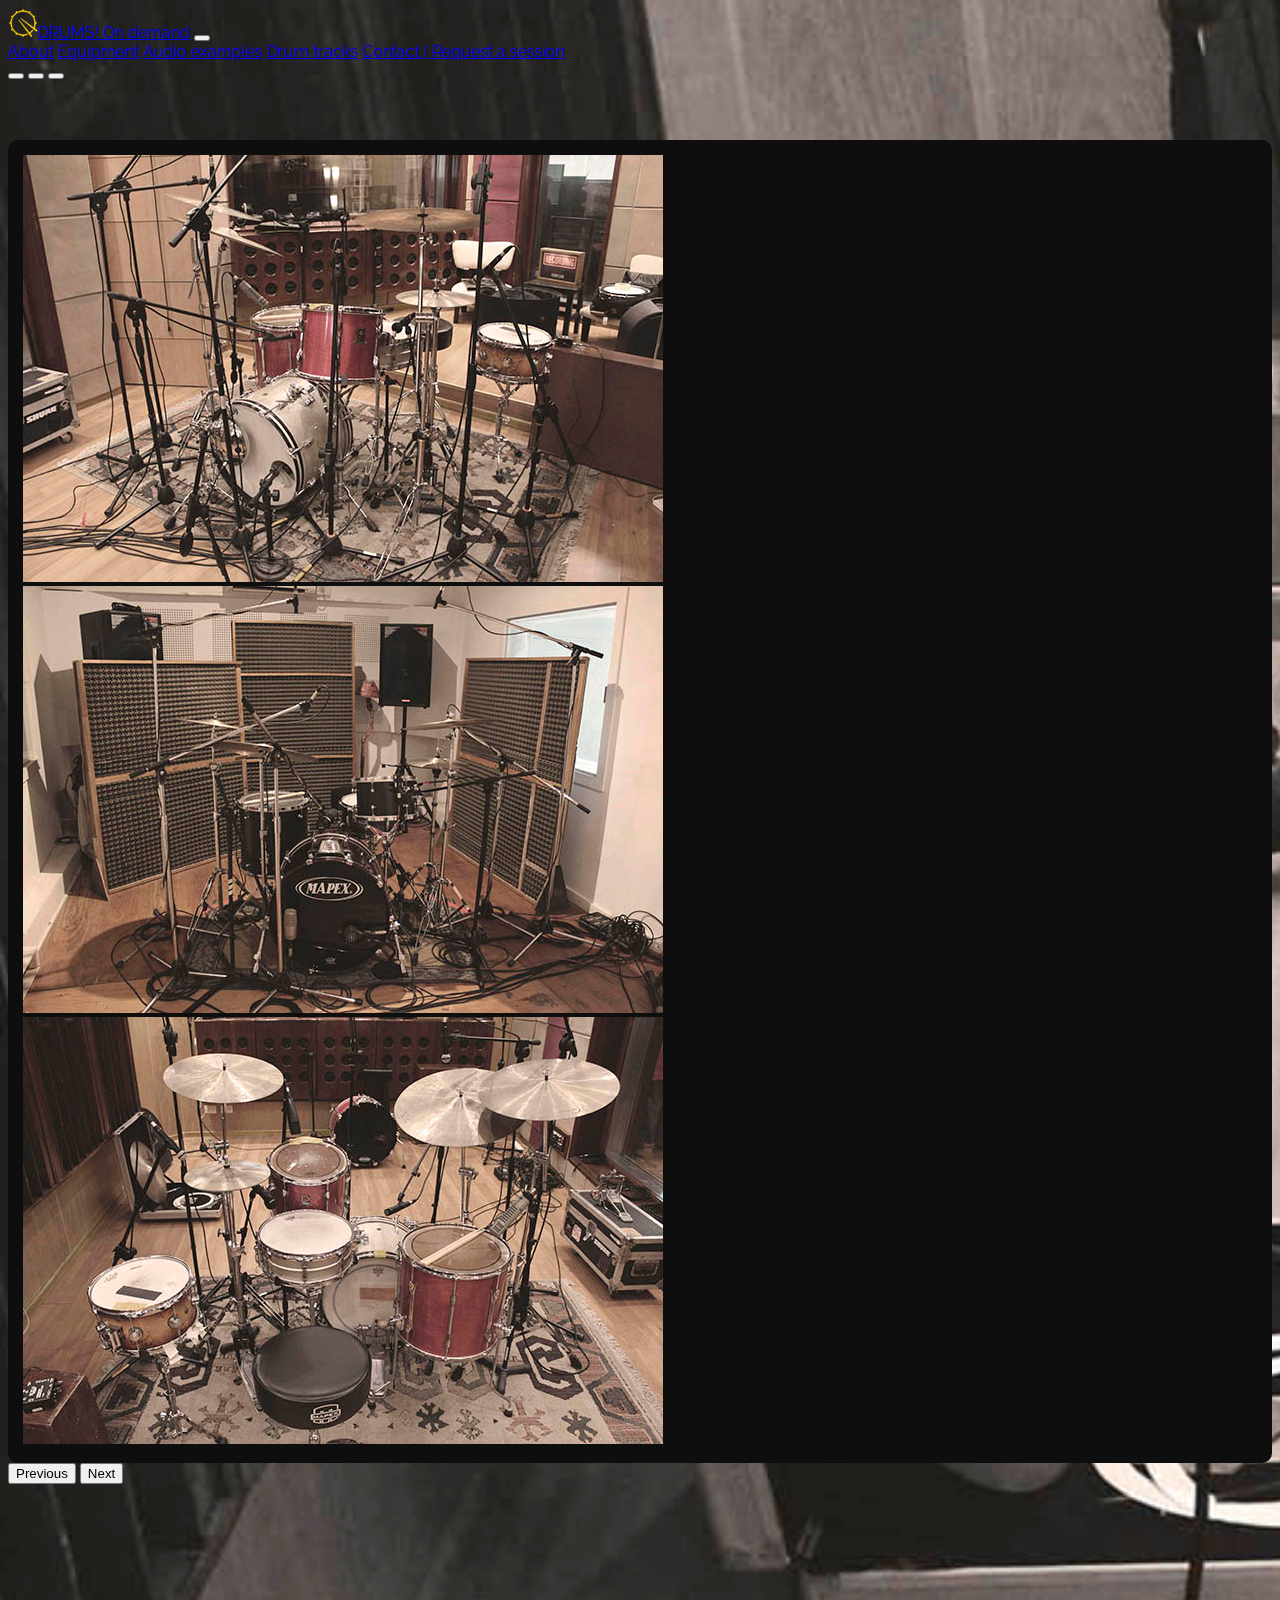
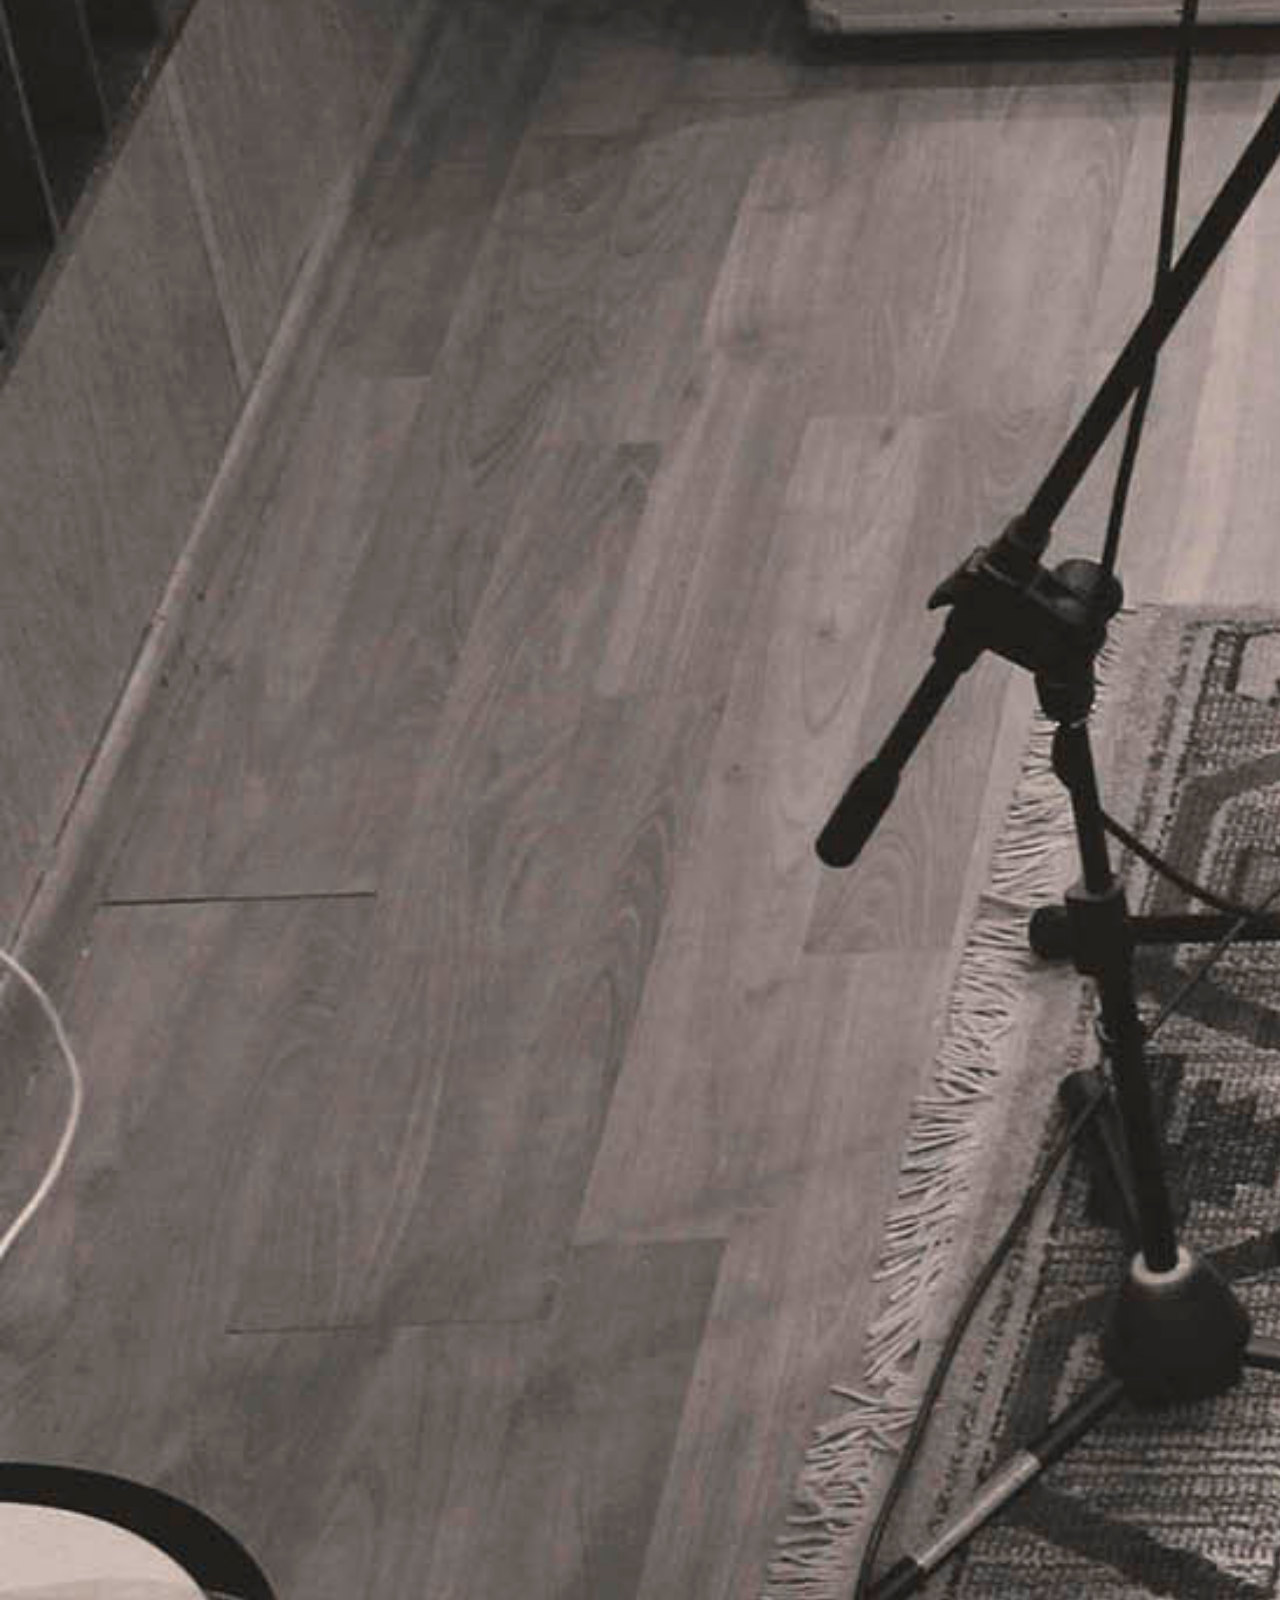
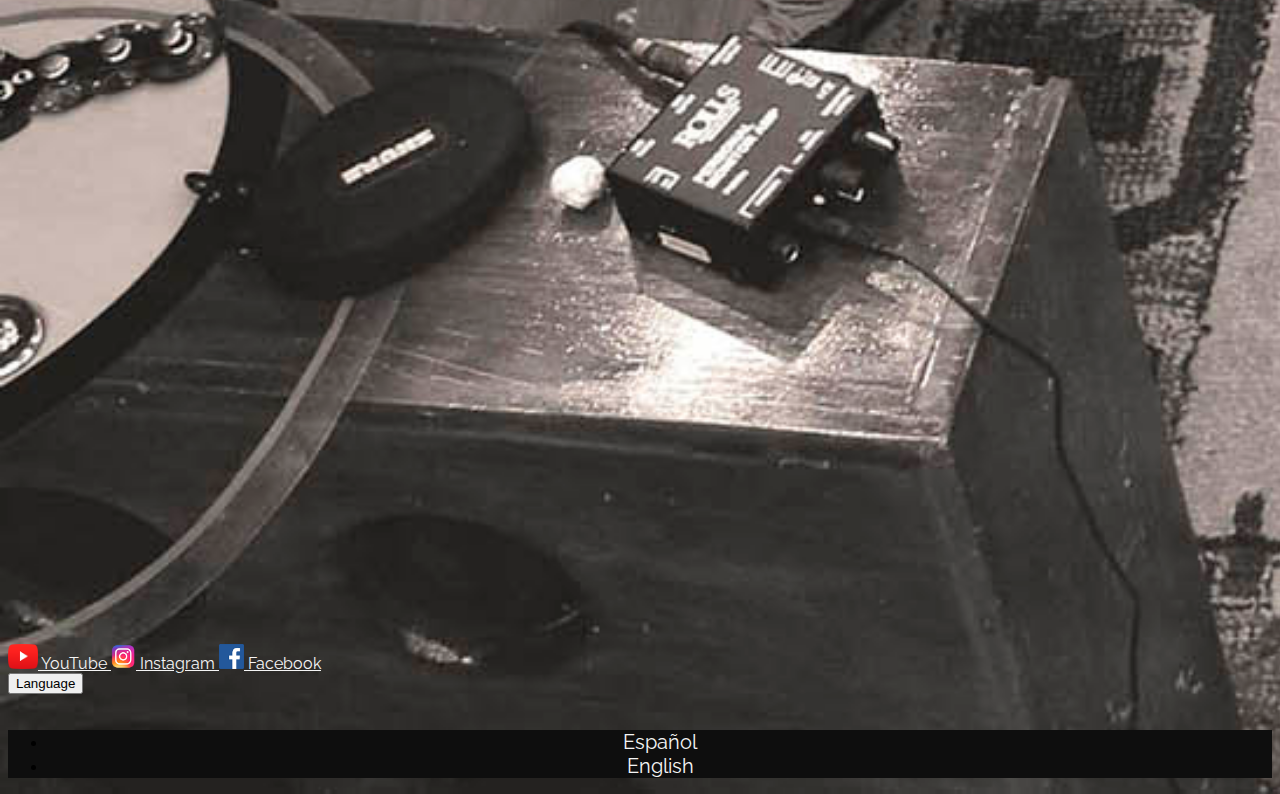
==== commit 4b07e3b1: "update 20-07" ====
--- a/index.html
+++ b/index.html
@@ -8,28 +8,25 @@
     <link href="https://cdn.jsdelivr.net/npm/bootstrap@5.0.1/dist/css/bootstrap.min.css" rel="stylesheet" integrity="sha384-+0n0xVW2eSR5OomGNYDnhzAbDsOXxcvSN1TPprVMTNDbiYZCxYbOOl7+AMvyTG2x" crossorigin="anonymous">
     <!--Link AOS-->
     <link href="https://unpkg.com/aos@2.3.1/dist/aos.css" rel="stylesheet">
-    <!--Link a archivo CSS-->
+    <!--Link CSS-->
     <link rel="stylesheet" href="css/style.css">
-    <!--Fuente Google-->
+    <!--Google Font-->
     <link rel="preconnect" href="https://fonts.gstatic.com">
     <link href="https://fonts.googleapis.com/css2?family=Raleway:wght@300&display=swap" rel="stylesheet">
-    <!--Titulo del sitio-->
+    <!--Site tittle-->
     <title>DRUMS! on demand | Remote drum session - Pre recorded drum tracks</title>
     <meta name="description" content="Online drum service. Hire a remote drum session or buy pre-recorded
     isolated drum tracks by genre or audio characteristics.">
     <meta name="keywords" content="drum tracks, drum session, remote drum session, remote drummer, online drum session,
     drum tracks, isolated drum tracks, music, online music, buy drum tracks, hire a drummer, hire remote drummer">
 </head>
-
 <body>
 
-<!--Principal menu-->
+<!--Header-->
 <nav class="navbar navbar-expand-lg navbar-dark bg-dark">
     <div class="container-fluid">
         <a class="navbar-brand" href="index.html">
-          <img src="images/snLogo.png" alt="logo principal" width="30" height="30" class="d-inline-block align-text-top">
-          DRUMS! On demand
-        </a>
+            <img src="images/snLogo.png" alt="principal logo" width="30" height="30" class="d-inline-block align-text-top">DRUMS! On demand</a>
     <button class="navbar-toggler" type="button" data-bs-toggle="collapse" data-bs-target="#navbarNavAltMarkup" aria-controls="navbarNavAltMarkup" aria-expanded="false" aria-label="Toggle navigation">
         <span class="navbar-toggler-icon"></span>
     </button>
@@ -56,13 +53,13 @@
                 </div>
             <div class="carousel-inner col-container">
                 <div class="carousel-item active">
-                <img src="images/img2.JPG" class="d-block w-100" alt="ejemplo de drumset 1">
+                <img src="images/img2.JPG" class="d-block w-100" alt="drumset 1 image">
             </div>
             <div class="carousel-item">
-                <img src="images/carusel2.JPG" class="d-block w-100" alt="ejemplo de drumset 2">
+                <img src="images/carusel2.JPG" class="d-block w-100" alt="drumset 2 image">
             </div>
             <div class="carousel-item">
-                <img src="images/carusel3.JPG" class="d-block w-100" alt="ejemplo de drumset 2">
+                <img src="images/carusel3.JPG" class="d-block w-100" alt="drumset 2 image">
             </div>
             </div>
                 <button class="carousel-control-prev" type="button" data-bs-target="#carouselExampleIndicators" data-bs-slide="prev">
@@ -77,25 +74,25 @@
         </div>           
             <div class="col-lg-8 col-md-12 col-sm-12" data-aos="fade-left">
                 <article class="paragraphPrinc col-container">
-                    <h1 class="tituloPrinc">Remote drum recording service - Pre recorded tracks store</h1>
+                    <h1 class="princTittle">Remote drum recording service - Pre recorded tracks store</h1>
                     <p>In Drums! on demand you can buy and download pre recorded songs (drums only) or you
                         can request a drum session for your song, single or album.
                         With this method, you have to send a reference track plus a .doc archive with the full 
                         song specs: tempo, style, and all the things you consider important to your proyect.
                         If you have a programmed midi drums with an idea of what you want, you can send it too.
                     </p>
-                    <a class="btn btn-outline-warning boton" href="pages/about.html" role="button">More</a>
+                    <a class="btn btn-outline-warning mainButton" href="pages/about.html" role="button">More</a>
                 </article>
             </div>
     </div>
 </section>
 
-<!--Nav section-->
+<!--Cards section-->
 <section class="container">
     <div class="row">
         <div class="col-lg-3 col-md-6 col-sm-6" data-aos="zoom-in">
-            <div class="card text-center tarjeta shadow">
-                <img src="images/img-equip.jpg" class="card-img-top" alt="imagen de equipamento disponible">
+            <div class="card text-center indexCards shadow">
+                <img src="images/img-equip.jpg" class="card-img-top" alt="available equipment image">
                 <div class="card-body">
                     <h5 class="card-title">Equipment</h5>
                     <p class="card-text">In this section, you can explore all the equipment 
@@ -106,8 +103,8 @@
         </div>
 
         <div class="col-lg-3 col-md-6 col-sm-6" data-aos="zoom-in">
-            <div class="card text-center tarjeta shadow">
-                <img src="images/audio-ex.jpg" class="card-img-top" alt="imagen que grafica ejemplos de audio">
+            <div class="card text-center indexCards shadow">
+                <img src="images/audio-ex.jpg" class="card-img-top" alt="audio examples image">
                 <div class="card-body">
                     <h5 class="card-title">Audio Examples</h5>
                     <p class="card-text">Here, you can hear and see all the songs and proyects that were 
@@ -118,8 +115,8 @@
         </div>
 
         <div class="col col-lg-3 col-md-6 col-sm-6" data-aos="zoom-in">
-            <div class="card text-center tarjeta shadow">
-                <img src="images/session-req.jpg" class="card-img-top" alt="imagen que grafica pedido de sesión">
+            <div class="card text-center indexCards shadow">
+                <img src="images/session-req.jpg" class="card-img-top" alt="request session image">
                 <div class="card-body">
                     <h5 class="card-title">Request a session</h5>
                     <p class="card-text">Get in touch for buy and planning a drum session.
@@ -131,8 +128,8 @@
         </div>
 
         <div class="col-lg-3 col-md-6 col-sm-6" data-aos="zoom-in">
-            <div class="card text-center tarjeta shadow">
-                <img src="images/drum-tracks.jpg" class="card-img-top" alt="imagen que grafica drum tracks">
+            <div class="card text-center indexCards shadow">
+                <img src="images/drum-tracks.jpg" class="card-img-top" alt="drum tracks image">
                 <div class="card-body">
                     <h5 class="card-title">Drum tracks</h5>
                     <p class="card-text">Explore and buy pre recorded drum tracks that may 
@@ -179,6 +176,5 @@
 <script>
     AOS.init();
 </script>
-  
 </body>
 </html>--- a/css/style.css
+++ b/css/style.css
@@ -1,5 +1,4 @@
-@charset "UTF-8";
-/* Estilos generales para todas las secciones */
+/* General styles */
 body {
   background-image: url(../images/back-img-bn.JPG);
   background-size: cover;
@@ -23,35 +22,31 @@
   letter-spacing: 2px;
 }
 
-.tituloContainer {
+.tittleContainer {
   display: flex;
   flex-direction: row-reverse;
   justify-content: right;
   align-items: center;
   height: 80px;
   background: white;
-  background: linear-gradient(90deg, rgba(255, 255, 255, 0) 20%, black 78%);
+  background: linear-gradient(90deg, rgba(255, 255, 255, 0) 5%, black 95%);
   margin-top: 70px;
   margin-left: 800px;
   padding-right: 30px;
   transform: skewX(50%);
 }
 
-.tituloItem {
-  font-size: 40px;
-}
-
-.tituloItem:hover {
+.tittleItem {
+  font-size: 30px;
+}
+
+.titttleItem:hover {
   transform: rotateX(360deg);
   transition: 1.9s;
 }
 
 @media only screen and (max-width: 1200px) {
-  .body {
-    background-size: contain;
-  }
-
-  .tituloContainer {
+  .tittleContainer {
     background: #0e0e0e;
     flex-direction: row;
     justify-content: center;
@@ -63,12 +58,19 @@
     padding-top: 8px;
   }
 
-  .tituloItem {
+  .tittleItem {
     font-size: 20px;
   }
 }
-/* Colores */
-/* Cuerpo - Sección principal */
+@media only screen and (max-width: 700px) {
+  body {
+    background-image: url(../images/back-img-1200.jpg);
+    background-size: cover;
+    background-attachment: fixed;
+  }
+}
+/* Colors and sizes */
+/* Body - Cards - Carousel - Index section */
 .col-container {
   margin-top: 60px;
 }
@@ -88,17 +90,17 @@
   overflow: hidden;
 }
 
-.boton {
+.mainButton {
   margin-top: 25px;
 }
 
-.tituloPrinc {
+.princTittle {
   font-size: 20px;
   margin-bottom: 22px;
 }
 
-/* Secciones navegables con breve descripción */
-.tarjeta {
+/* Nav sections with descriptions */
+.indexCards {
   height: 400px;
   font-size: 12px;
   overflow: auto;
@@ -133,8 +135,8 @@
   grid-template-columns: 620px 590px;
   grid-template-rows: 420px;
   grid-template-areas: "article imagen";
-  margin-top: 86px;
-  margin-bottom: 100px;
+  margin-top: 80px;
+  margin-bottom: 88px;
   padding: 18px;
 }
 
@@ -172,8 +174,8 @@
 }
 @media only screen and (max-width: 600px) {
   .gridAboutContainer {
-    grid-template-columns: 340px;
-    grid-template-rows: 320px 250px;
+    grid-template-columns: 300px;
+    grid-template-rows: 400px 210px;
     padding: 10px;
     grid-template-areas: "article";
     grid-template-areas: "imagen";
@@ -252,6 +254,14 @@
     align-items: auto;
     justify-content: auto;
   }
+
+  .equipmentTittles {
+    font-size: 20px;
+  }
+
+  .equipmentItems {
+    font-size: 15px;
+  }
 }
 @media only screen and (max-width: 700px) {
   .equipmentContainer1 {
@@ -273,8 +283,8 @@
   display: grid;
   grid-template-columns: 300px 300px;
   justify-content: space-around;
-  margin-top: 72px;
-  margin-bottom: 70px;
+  margin-top: 62px;
+  margin-bottom: 62px;
 }
 
 .gridItem1 {
@@ -309,7 +319,34 @@
 
 @media only screen and (max-width: 1000px) {
   .gridContainer {
-    grid-template-columns: 400px;
+    grid-template-columns: 300px;
+    justify-content: auto;
+  }
+
+  .gridItem1 {
+    width: auto;
+    height: auto;
+    font-size: 15px;
+    margin-bottom: 80px;
+  }
+
+  .yt {
+    width: 250px;
+  }
+
+  .gridItem2 {
+    width: auto;
+    height: auto;
+    font-size: 15px;
+  }
+
+  .sp {
+    width: 250px;
+  }
+}
+@media only screen and (max-width: 400px) {
+  .gridContainer {
+    grid-template-columns: 300px;
     justify-content: auto;
   }
 
@@ -332,39 +369,14 @@
     width: 250px;
   }
 }
-@media only screen and (max-width: 400px) {
-  .gridContainer {
-    grid-template-columns: 280px;
-    justify-content: auto;
-  }
-
-  .gridItem1 {
-    width: auto;
-    height: auto;
-    margin-bottom: 80px;
-  }
-
-  .yt {
-    width: 250px;
-  }
-
-  .gridItem2 {
-    width: auto;
-    height: auto;
-  }
-
-  .sp {
-    width: 250px;
-  }
-}
 /* Contact - Request a session */
 .contactContainer {
   display: grid;
   grid-template-columns: 300px 300px;
   justify-content: space-around;
   grid-template-areas: "instructions form";
-  margin-top: 69px;
-  margin-bottom: 70px;
+  margin-top: 55px;
+  margin-bottom: 53px;
 }
 
 .articleRequest {
@@ -409,6 +421,10 @@
     justify-items: center;
     align-items: center;
   }
+
+  .itemRequest {
+    font-size: 15px;
+  }
 }
 @media only screen and (max-width: 600px) {
   .contactContainer {
@@ -432,14 +448,14 @@
   grid-template-rows: 400px;
   column-gap: 80px;
   justify-content: center;
-  margin-top: 110px;
-  margin-bottom: 114px;
+  margin: 120px;
 }
 
 .tableSectionContainer {
   background: #0e0e0e;
   border-radius: 8px;
   padding: 18px;
+  margin-left: 25px;
 }
 
 .table {
@@ -454,6 +470,7 @@
   color: whitesmoke;
   border-radius: 8px;
   padding: 18px;
+  margin-right: 25px;
 }
 
 .btn-outline-warning {
@@ -470,15 +487,19 @@
     grid-template-columns: 700px;
     grid-template-rows: auto auto;
     justify-content: center;
+    margin-left: 100px;
+    margin-right: 100px;
   }
 
   .tableSectionContainer {
+    margin-bottom: 40px;
+    margin-left: 40px;
+    margin-right: 40px;
+    font-size: 12px;
+  }
+
+  .howToContainer {
     margin: 40px;
-    font-size: 12px;
-  }
-
-  .howToContainer {
-    margin: 60px;
     font-size: 15px;
   }
 
@@ -488,7 +509,7 @@
 }
 @media only screen and (max-width: 600px) {
   .drumContainer {
-    grid-template-columns: 400px;
+    grid-template-columns: 380px;
     grid-template-rows: auto auto;
     justify-content: center;
     margin-top: 30px;
@@ -496,13 +517,18 @@
   }
 
   .tableSectionContainer {
-    margin: 40px;
+    margin: 30px;
+    padding: 30px;
+    font-size: 12px;
+  }
+
+  .table {
     font-size: 8px;
   }
 
   .howToContainer {
     margin: 40px;
-    font-size: 15px;
+    font-size: 12px;
   }
 
   .h2 {
